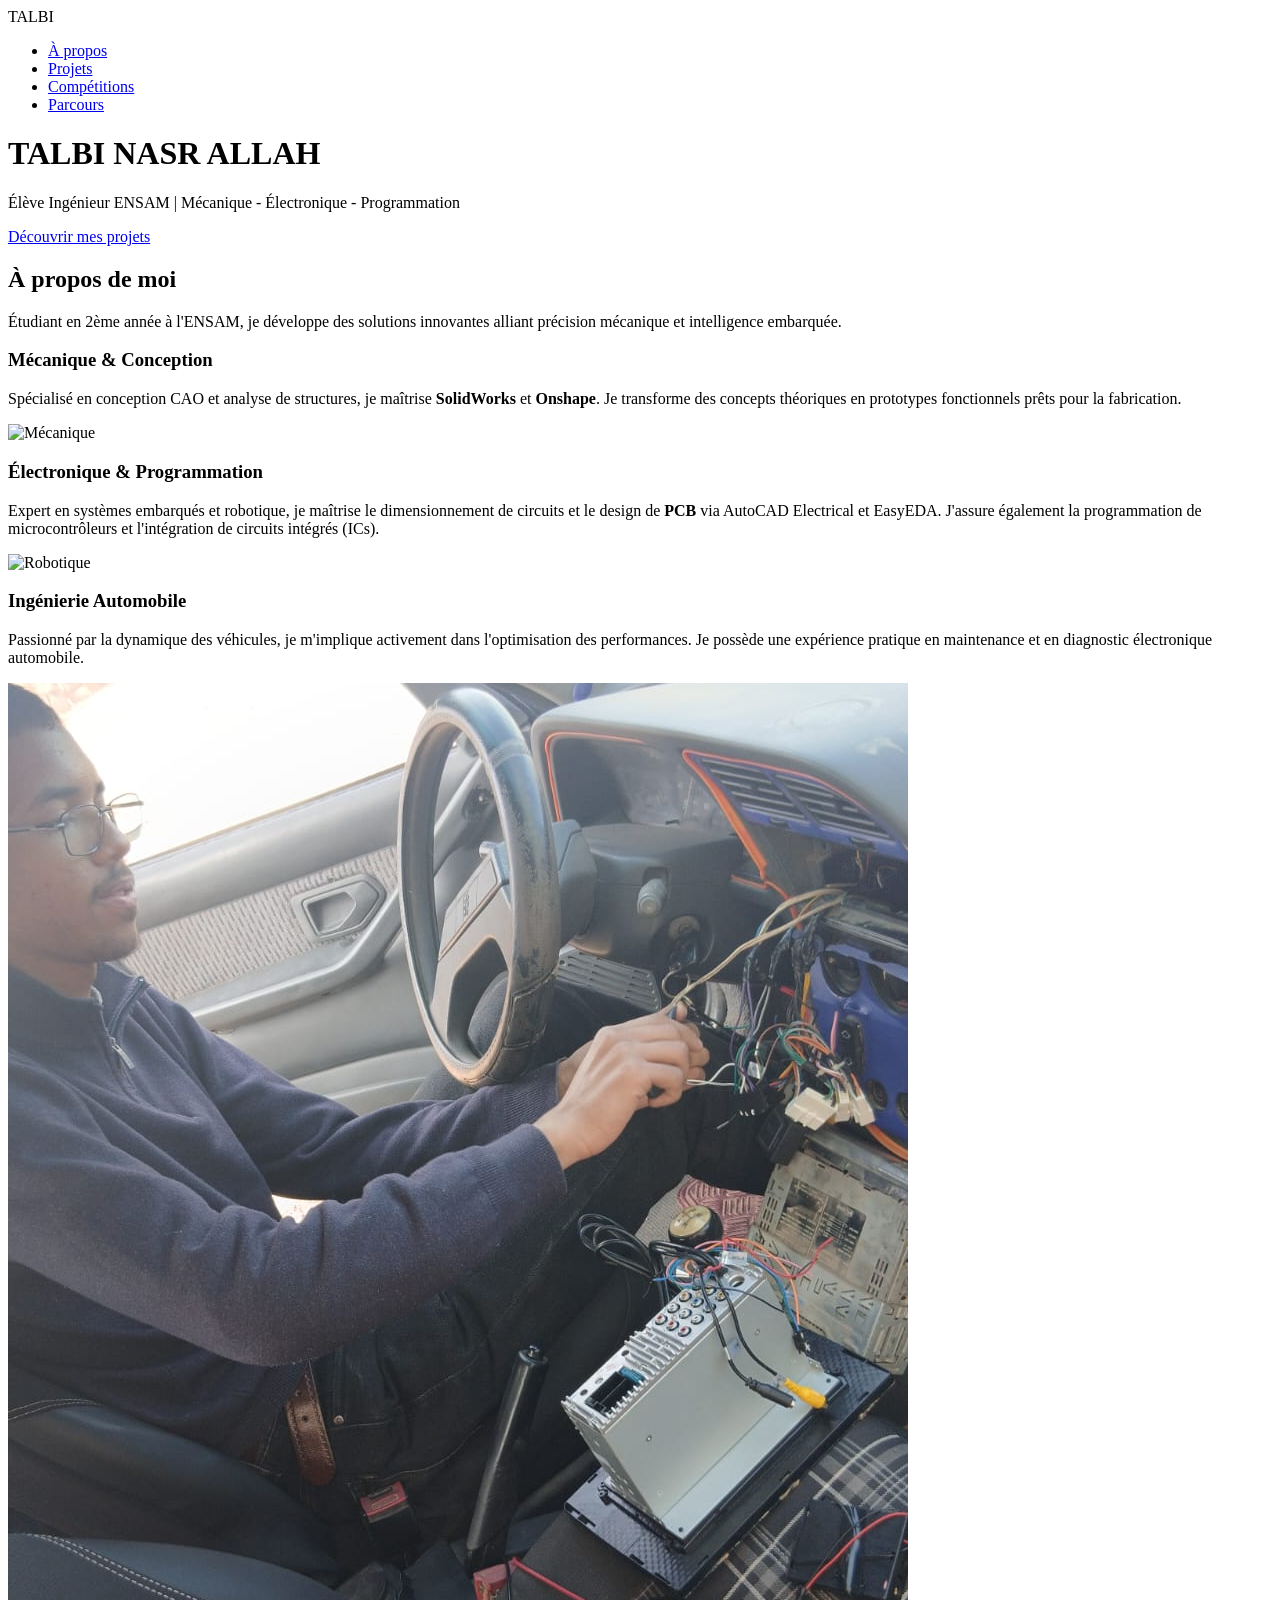
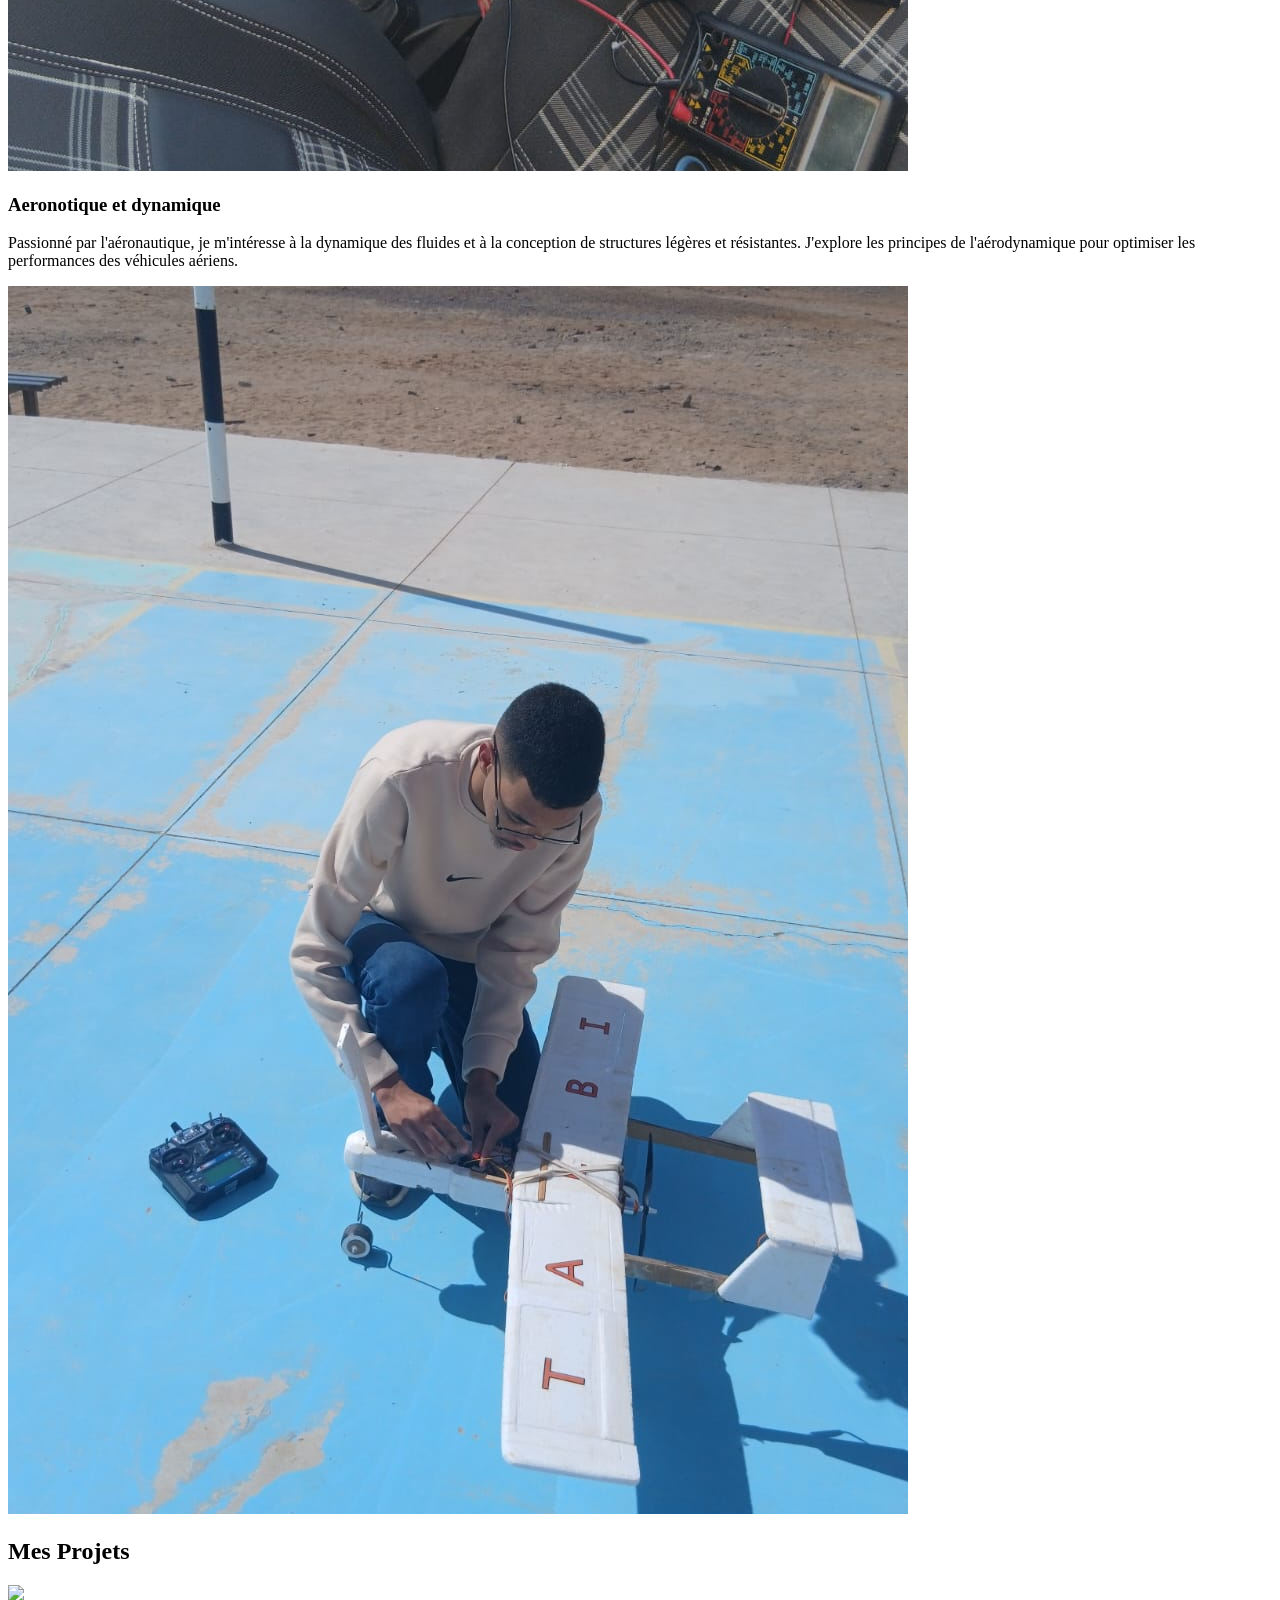
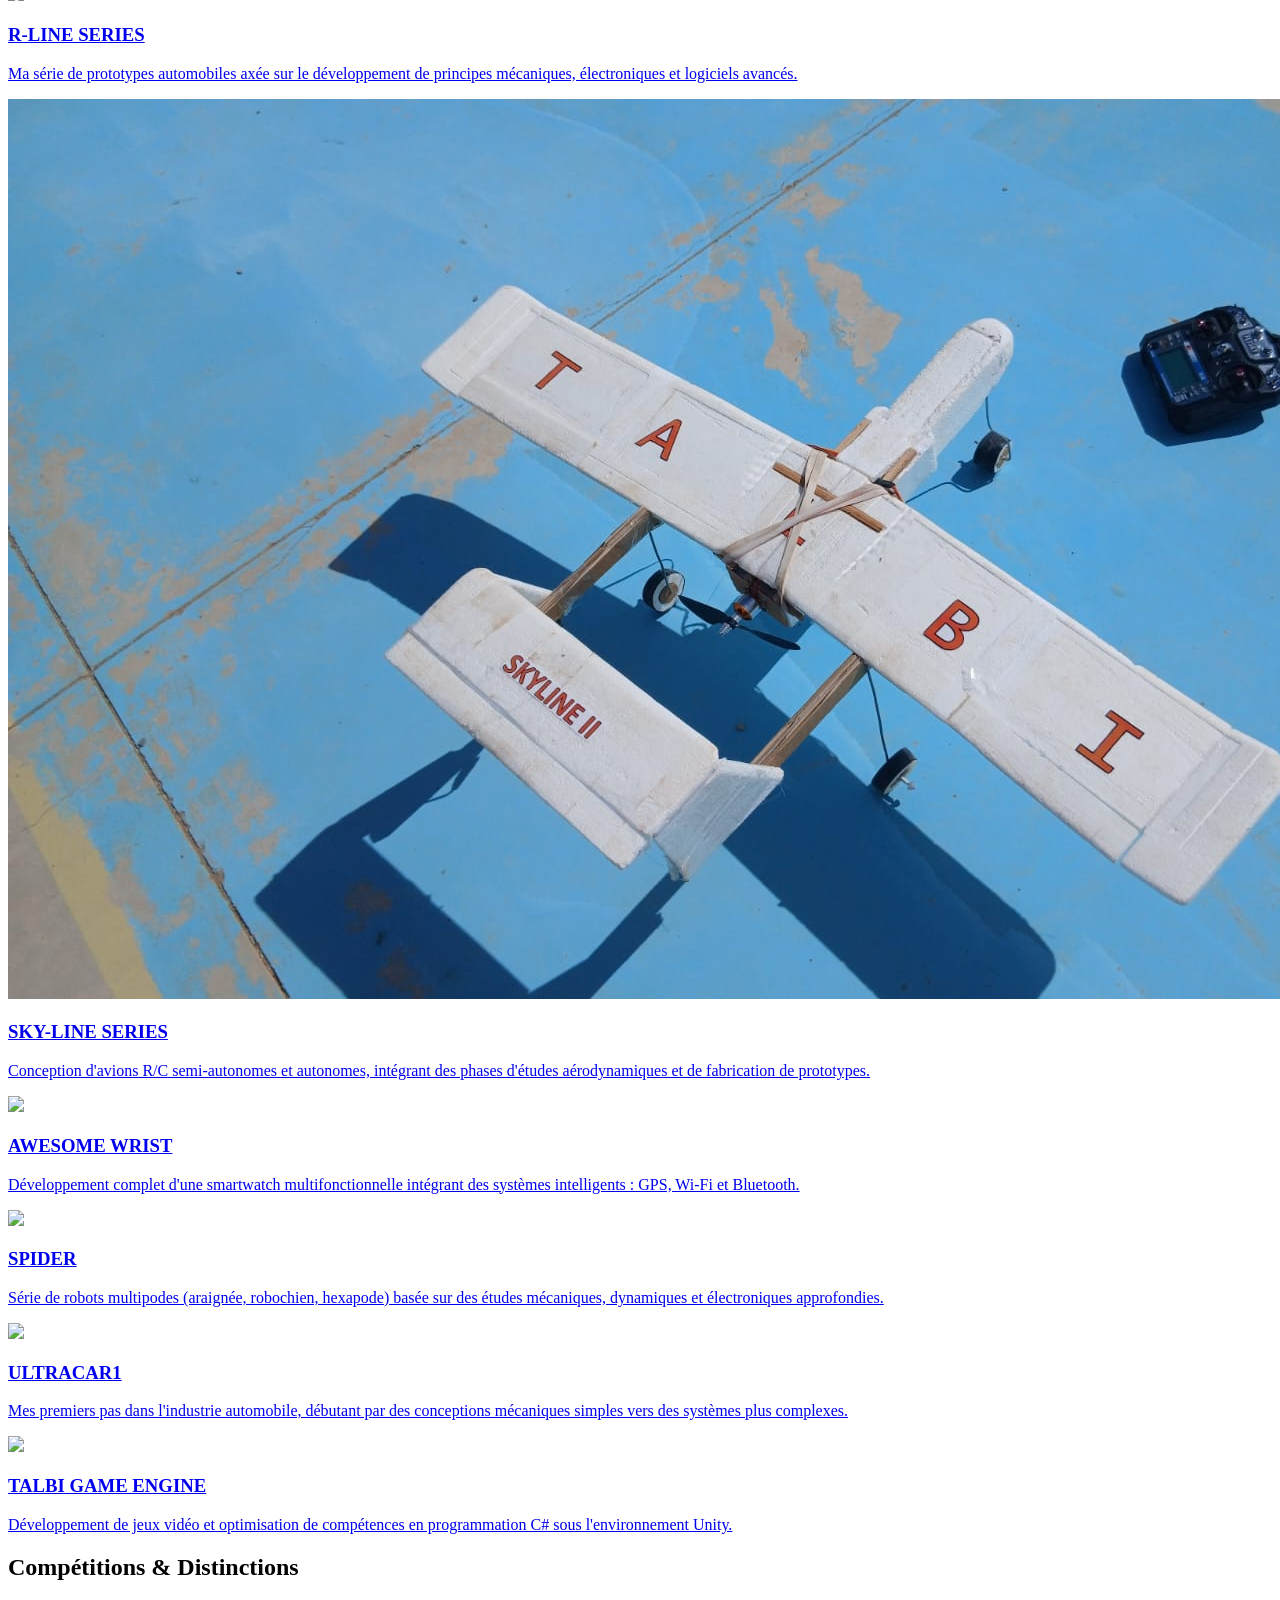
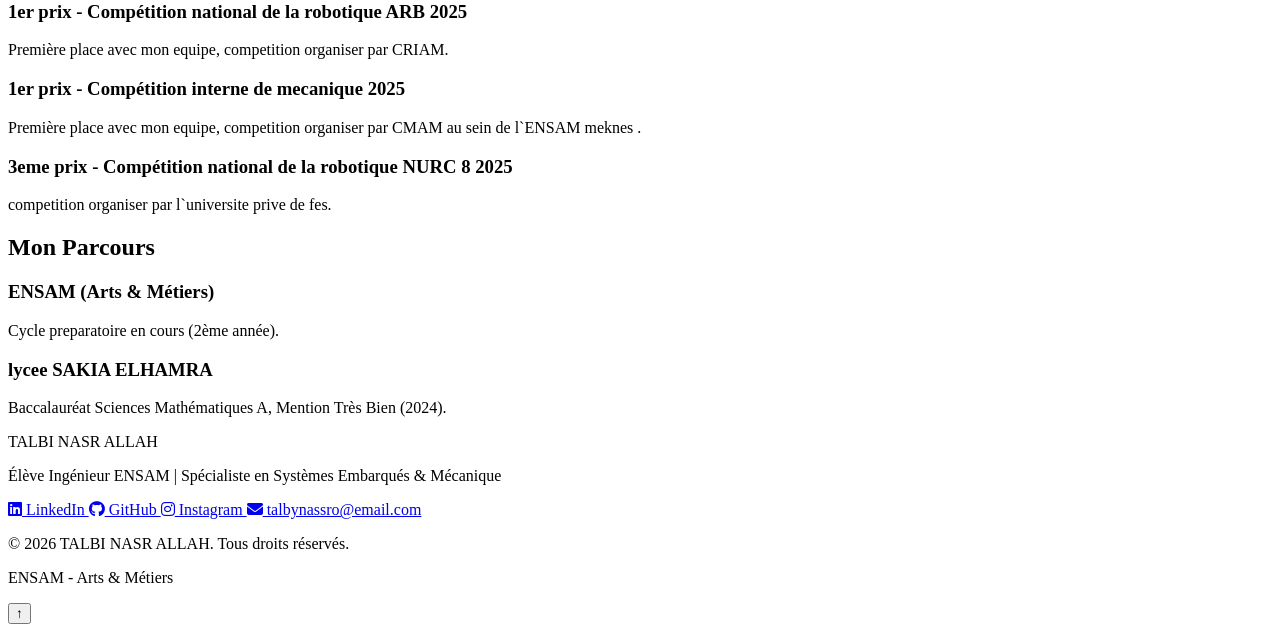
==== index.html @ c87fc437 "kkk" ====
<!DOCTYPE html>
<html lang="fr">
<head>
    <!-- Google tag (gtag.js) -->
<script async src="https://www.googletagmanager.com/gtag/js?id=G-8PH54N37D4"></script>
<script>
  window.dataLayer = window.dataLayer || [];
  function gtag(){dataLayer.push(arguments);}
  gtag('js', new Date());

  gtag('config', 'G-8PH54N37D4');
</script>
    <meta name="viewport" content="width=device-width, initial-scale=1.0">
    <meta charset="UTF-8">
    <meta name="viewport" content="width=device-width, initial-scale=1.0">
    <title>TALBI NASR ALLAH | Portfolio</title>
    <link href="https://fonts.googleapis.com/css2?family=Poppins:wght@300;400;600;700&display=swap" rel="stylesheet">
    <link rel="stylesheet" href="style.css">
    <script src="https://cdnjs.cloudflare.com/ajax/libs/animejs/3.2.1/anime.min.js"></script>
    <link rel="stylesheet" href="https://cdnjs.cloudflare.com/ajax/libs/font-awesome/6.4.2/css/all.min.css">
</head>
<body>

    <nav class="navbar">
        <div class="logo">TALBI</div>
        <ul class="nav-links" id="navLinks">
            <li><a href="#about">À propos</a></li>
            <li><a href="#projets">Projets</a></li>
            <li><a href="#competitions">Compétitions</a></li>
            <li><a href="#parcours">Parcours</a></li>
        </ul>
        <div class="burger" id="burgerMenu">
            <span></span>
            <span></span>
            <span></span>
        </div>
    </nav>

    <header class="hero">
        <h1>TALBI NASR ALLAH</h1>
        <p>Élève Ingénieur ENSAM | Mécanique - Électronique - Programmation</p>
        <a href="#projets" class="btn-main">Découvrir mes projets</a>
    </header>

    <section id="about" class="container">
        <h2 class="section-title">À propos de moi</h2>
        <p class="intro-text">Étudiant en 2ème année à l'ENSAM, je développe des solutions innovantes alliant précision mécanique et intelligence embarquée.</p>

        
            <div class="about-item">
                <div class="about-text">
                    <h3>Mécanique & Conception</h3>
                    <p>Spécialisé en conception CAO et analyse de structures, je maîtrise <strong>SolidWorks</strong> et <strong>Onshape</strong>. Je transforme des concepts théoriques en prototypes fonctionnels prêts pour la fabrication.</p>
                </div>
                <div class="about-img"><img src="T1.png" alt="Mécanique"></div>
            </div>
        
            <div class="about-item reverse">
                <div class="about-text">
                    <h3>Électronique & Programmation</h3>
                    <p>Expert en systèmes embarqués et robotique, je maîtrise le dimensionnement de circuits et le design de <strong>PCB</strong> via AutoCAD Electrical et EasyEDA. J'assure également la programmation de microcontrôleurs et l'intégration de circuits intégrés (ICs).</p>
                </div>
                <div class="about-img"><img src="T2.png" alt="Robotique"></div>
            </div>
        
            <div class="about-item">
                <div class="about-text">
                    <h3>Ingénierie Automobile</h3>
                    <p>Passionné par la dynamique des véhicules, je m'implique activement dans l'optimisation des performances. Je possède une expérience pratique en maintenance et en diagnostic électronique automobile.</p>
                </div>
                <div class="about-img"><img src="T3.png" alt="Automobile"></div>
            </div>


            <div class="about-item reverse">
                <div class="about-text">
                    <h3>Aeronotique et dynamique</h3>
                    <p>Passionné par l'aéronautique, je m'intéresse à la dynamique des fluides et à la conception de structures légères et résistantes. J'explore les principes de l'aérodynamique pour optimiser les performances des véhicules aériens.</p>
                </div>
                <div class="about-img"><img src="T4.png" alt="aeronitique"></div>
            </div>
       
    </section>

    <section id="projets" class="container2 bg-grey-dark">
        <h2 class="section-title">Mes Projets</h2>
        <div class="grid2">
            <a href="R_LINE_SERIES.html" class="card-link2">
                <div class="card2">
                    <img src="p1.png" class="project-img2">
                    <h3>R-LINE SERIES</h3>
                    <p>Ma série de prototypes automobiles axée sur le développement de principes mécaniques, électroniques et logiciels avancés.</p>
                </div>
            </a>
        
            <a href="SKYLINE_SERIES.html" class="card-link2">
                <div class="card2">
                    <img src="p2.png" class="project-img2">
                    <h3>SKY-LINE SERIES</h3>
                    <p>Conception d'avions R/C semi-autonomes et autonomes, intégrant des phases d'études aérodynamiques et de fabrication de prototypes.</p>
                </div>
            </a>
        
            <a href="projet-detail3.html" class="card-link2">
                <div class="card2">
                    <img src="p3.png" class="project-img2">
                    <h3>AWESOME WRIST</h3>
                    <p>Développement complet d'une smartwatch multifonctionnelle intégrant des systèmes intelligents : GPS, Wi-Fi et Bluetooth.</p>
                </div>
            </a>
        
            <a href="projet-detail4.html" class="card-link2">
                <div class="card2">
                    <img src="p4.png" class="project-img2">
                    <h3>SPIDER</h3>
                    <p>Série de robots multipodes (araignée, robochien, hexapode) basée sur des études mécaniques, dynamiques et électroniques approfondies.</p>
                </div>
            </a>
        
            <a href="projet-detail5.html" class="card-link2">
                <div class="card2">
                    <img src="p5.png" class="project-img2">
                    <h3>ULTRACAR1</h3>
                    <p>Mes premiers pas dans l'industrie automobile, débutant par des conceptions mécaniques simples vers des systèmes plus complexes.</p>
                </div>
            </a>
        
            <a href="projet-detail6.html" class="card-link2">
                <div class="card2">
                    <img src="p6.png" class="project-img2">
                    <h3>TALBI GAME ENGINE</h3>
                    <p>Développement de jeux vidéo et optimisation de compétences en programmation C# sous l'environnement Unity.</p>
                </div>
            </a>
        </div>
    </section>

    <section id="competitions" class="container2">
        <h2 class="section-title">Compétitions & Distinctions</h2>
        <div class="grid2">
            <div class="card2 highlight">
                <h3>1er prix - Compétition national de la robotique ARB 2025</h3>
                <p>Première place avec mon equipe, competition organiser par CRIAM.</p>
            </div>
            <div class="card2">
                <h3>1er prix - Compétition interne de mecanique 2025</h3>
                <p>Première place avec mon equipe, competition organiser par CMAM au sein de l`ENSAM meknes .</p>
            </div>
            <div class="card2">
                <h3>3eme prix - Compétition national de la robotique  NURC 8 2025</h3>
                <p>competition organiser par l`universite prive de fes.</p>
            </div>
        </div>
    </section>

    <section id="parcours" class="container2 bg-grey-dark">
        <h2 class="section-title">Mon Parcours</h2>
        <div class="card2">
            <h3>ENSAM (Arts & Métiers)</h3>
            <p>Cycle preparatoire en cours (2ème année).</p>
        </div>
        <div class="card2">
            <h3>lycee SAKIA ELHAMRA</h3>
            <p>Baccalauréat Sciences Mathématiques A, Mention Très Bien (2024).</p>
        </div>


    </section>

    <footer class="main-footer">
        <div class="footer-container">
            <div class="footer-logo">
                TALBI <span>NASR ALLAH</span>
            </div>
            <p class="footer-tagline">Élève Ingénieur ENSAM | Spécialiste en Systèmes Embarqués & Mécanique</p>
            
            <div class="footer-socials">
                <a href="https://www.linkedin.com/in/nasr-allah-talbi-77899232b?utm_source=share&utm_campaign=share_via&utm_content=profile&utm_medium=android_app" target="_blank" title="LinkedIn">
                    <i class="fab fa-linkedin"></i> LinkedIn
                </a>
                <a href="https://github.com/TALBINASR" target="_blank" title="GitHub">
                    <i class="fab fa-github"></i> GitHub
                </a>
                <a href="https://www.instagram.com/talbinassr?igsh=MWhtdDB4emsya2Mxdg==" target="_blank" title="Instagram">
                    <i class="fab fa-instagram"></i> Instagram
                </a>
                <a href="talbynassro@email.com" title="Email">
                    <i class="fas fa-envelope"></i> talbynassro@email.com
                </a>
            </div>
    
            <div class="footer-bottom">
                <p>&copy; 2026 TALBI NASR ALLAH. Tous droits réservés.</p>
                <p>ENSAM - Arts & Métiers</p>
            </div>
        </div>
    </footer>

    <script>
        // Animation Logo
        const logo = document.querySelector('.logo');
        const letters = logo.textContent.split("");
        logo.innerHTML = letters.map(char => `<span>${char === " " ? "&nbsp;" : char}</span>`).join("");
        anime({
            targets: '.logo span',
            translateY: [{ value: '-1.7rem', easing: 'easeOutExpo', duration: 600 }, { value: 0, easing: 'easeOutBounce', duration: 800, delay: 100 }],
            rotate: { value: '-1turn', delay: 0 },
            delay: anime.stagger(50), 
            easing: 'easeInOutCirc',
            loop: true
        });
    </script>

<script>
    const burger = document.getElementById('burgerMenu');
    const nav = document.getElementById('navLinks');
    
    burger.addEventListener('click', () => {
        nav.classList.toggle('active'); // Ouvre/Ferme le menu
        
        // Animation optionnelle du burger (les barres se croisent)
        burger.classList.toggle('toggle');
    });
    
    // Fermer le menu automatiquement quand on clique sur un lien
    document.querySelectorAll('.nav-links a').forEach(link => {
        link.addEventListener('click', () => {
            nav.classList.remove('active');
        });
    });
      // Fermer le menu en cliquant sur l'arrière-plan (n'importe où sauf le menu et le burger)
document.addEventListener('click', (event) => {
    const isClickInsideMenu = nav.contains(event.target);
    const isClickOnBurger = burger.contains(event.target);

    // Si le menu est ouvert ET que le clic n'est ni sur le menu ni sur le burger
    if (nav.classList.contains('active') && !isClickInsideMenu && !isClickOnBurger) {
        nav.classList.remove('active');
        burger.classList.remove('toggle');
    }
});
</script>

<script>
    const backToTopButton = document.getElementById("backToTop");

window.onscroll = function() {
    if (document.body.scrollTop > 300 || document.documentElement.scrollTop > 300) {
        backToTopButton.style.display = "block";
    } else {
        backToTopButton.style.display = "none";
    }
};

backToTopButton.addEventListener("click", function() {
    window.scrollTo({
        top: 0,
        behavior: "smooth" // Remonte doucement
    });
});
</script>
<button id="backToTop" class="back-to-top" title="Retour en haut">
    ↑
</button>
</body>
</html>
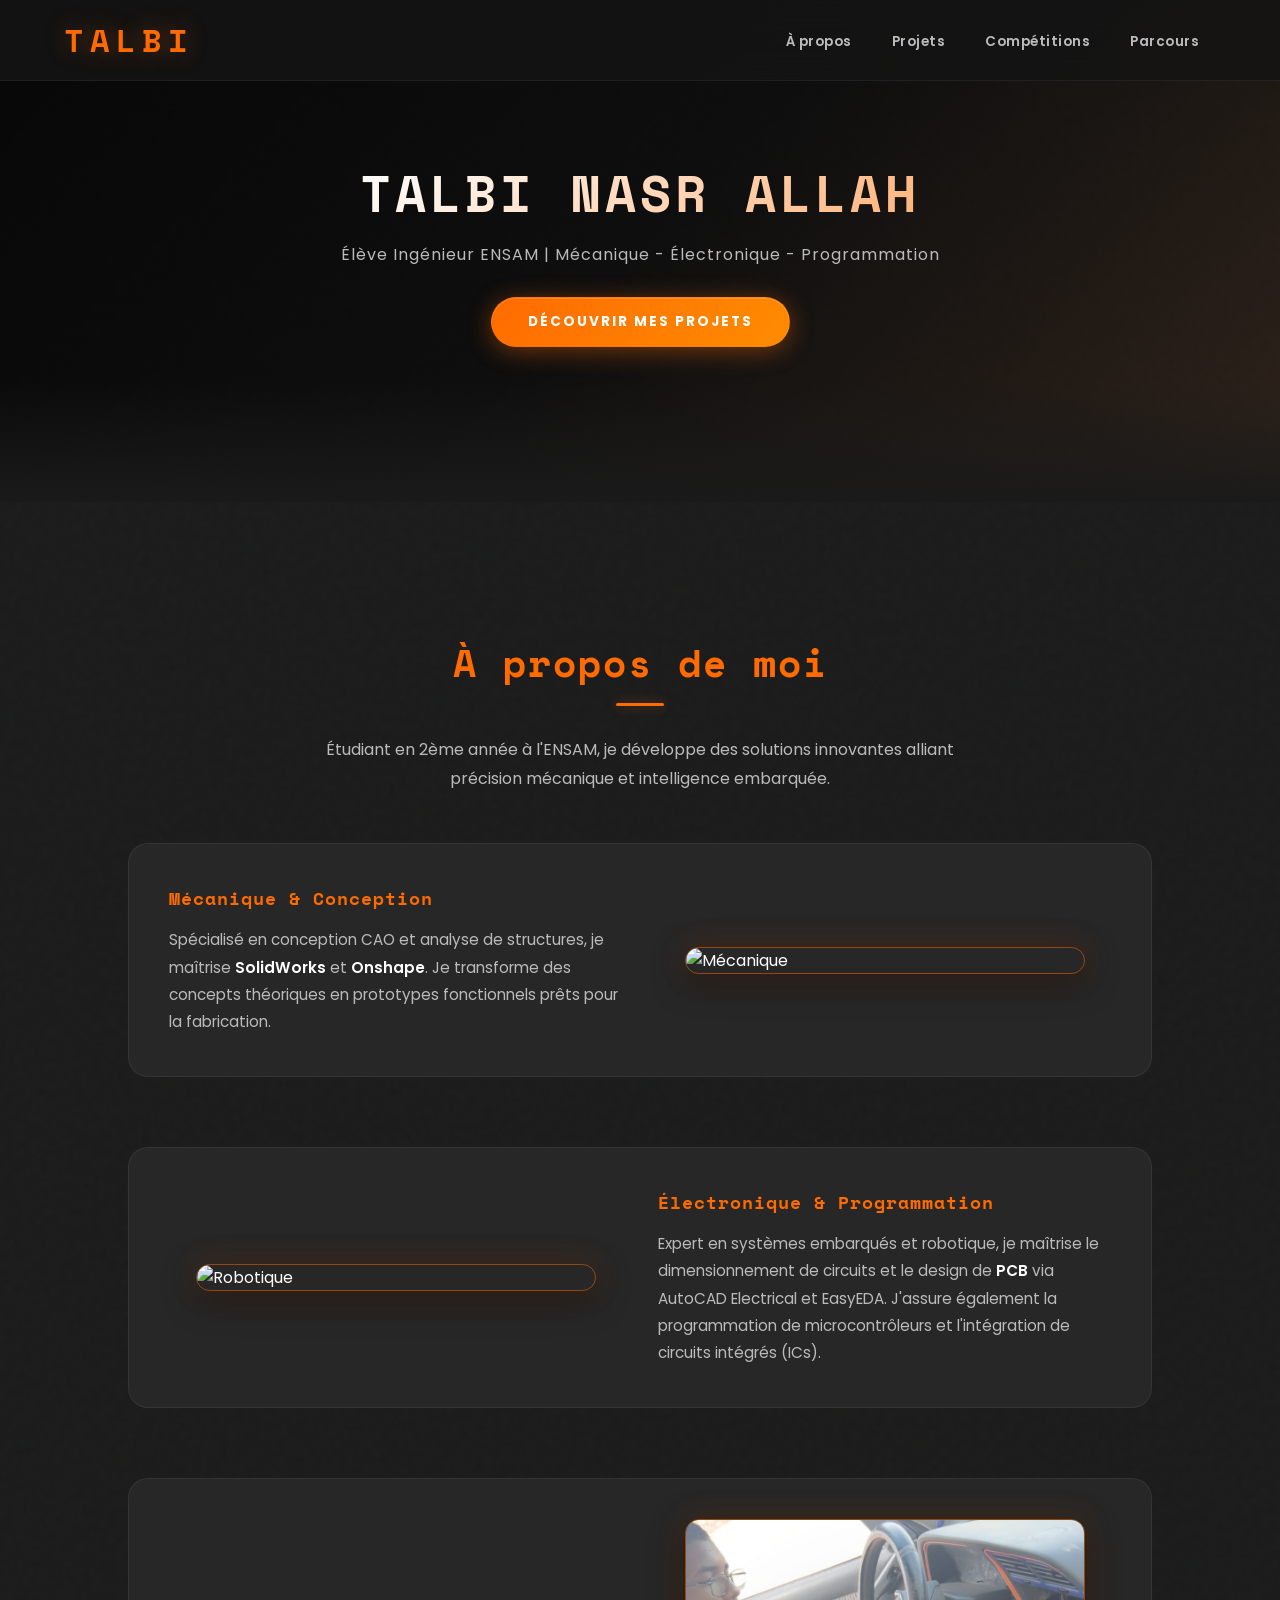
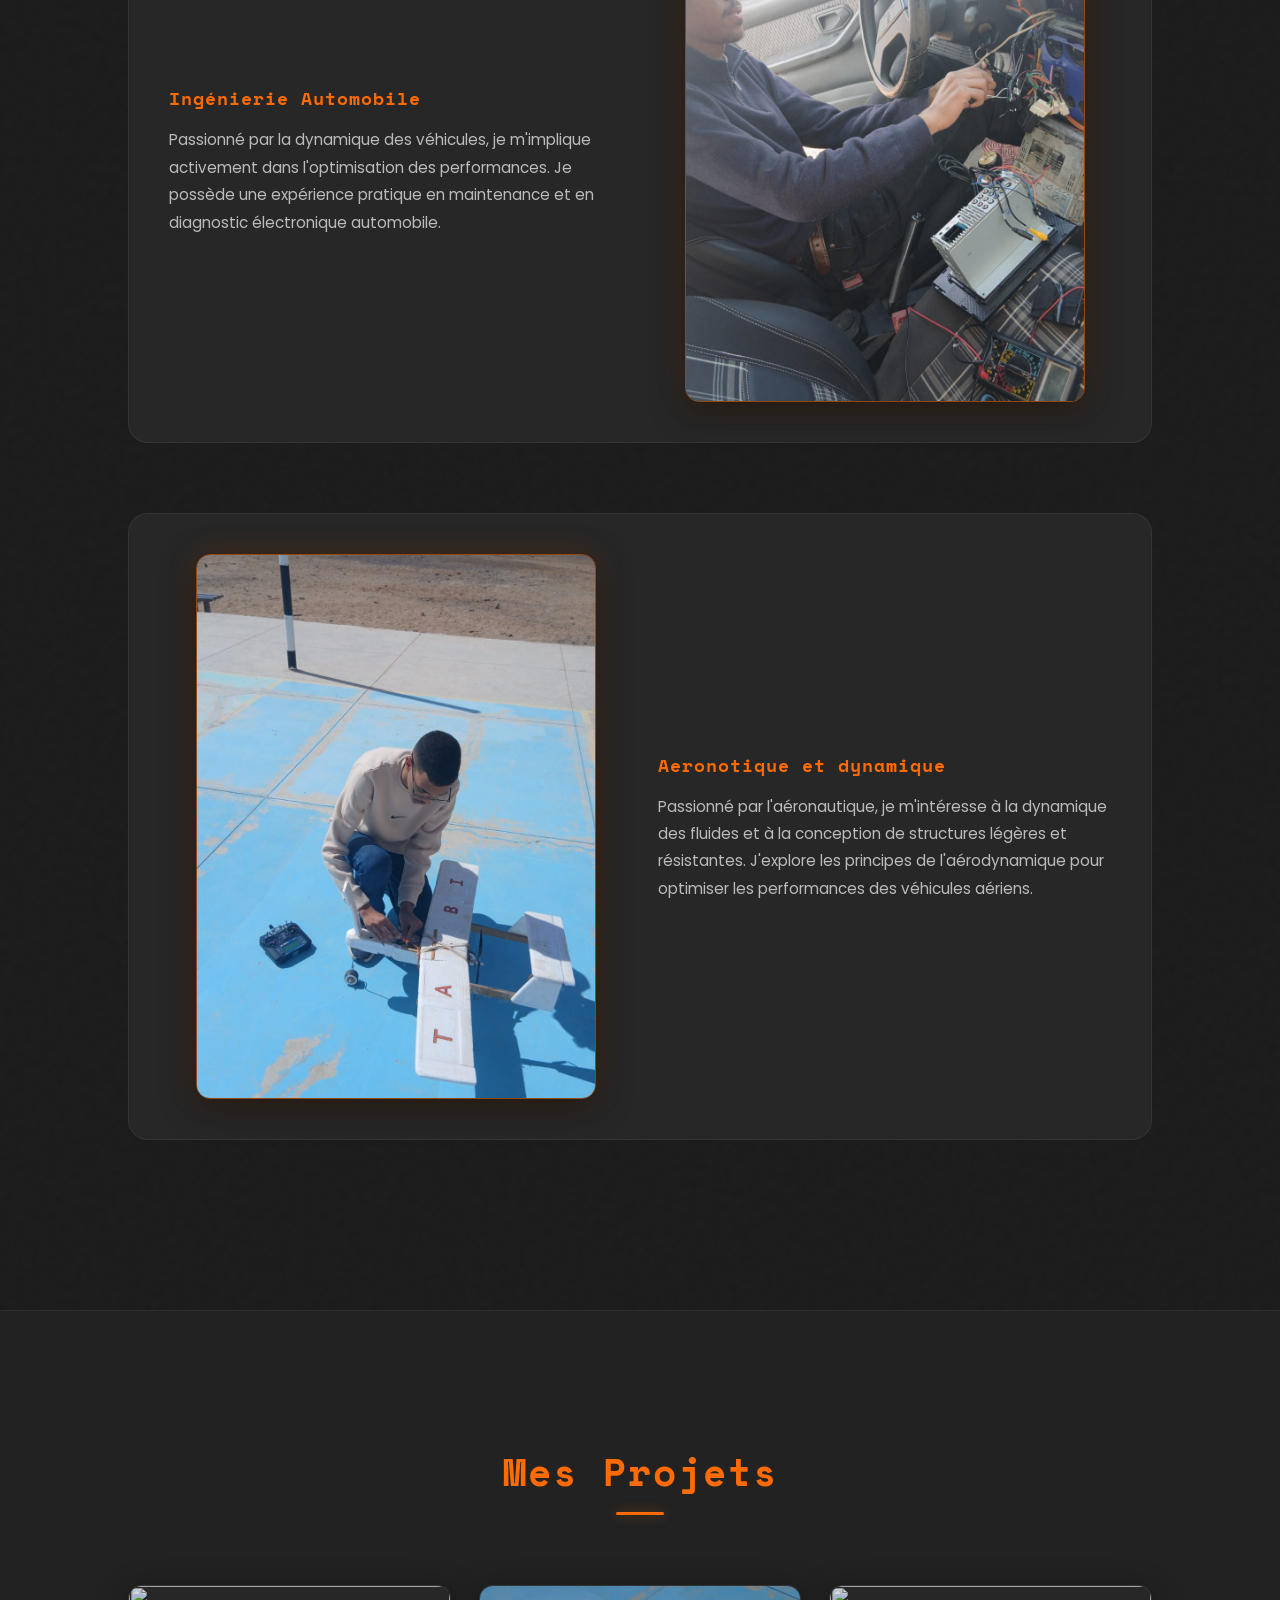
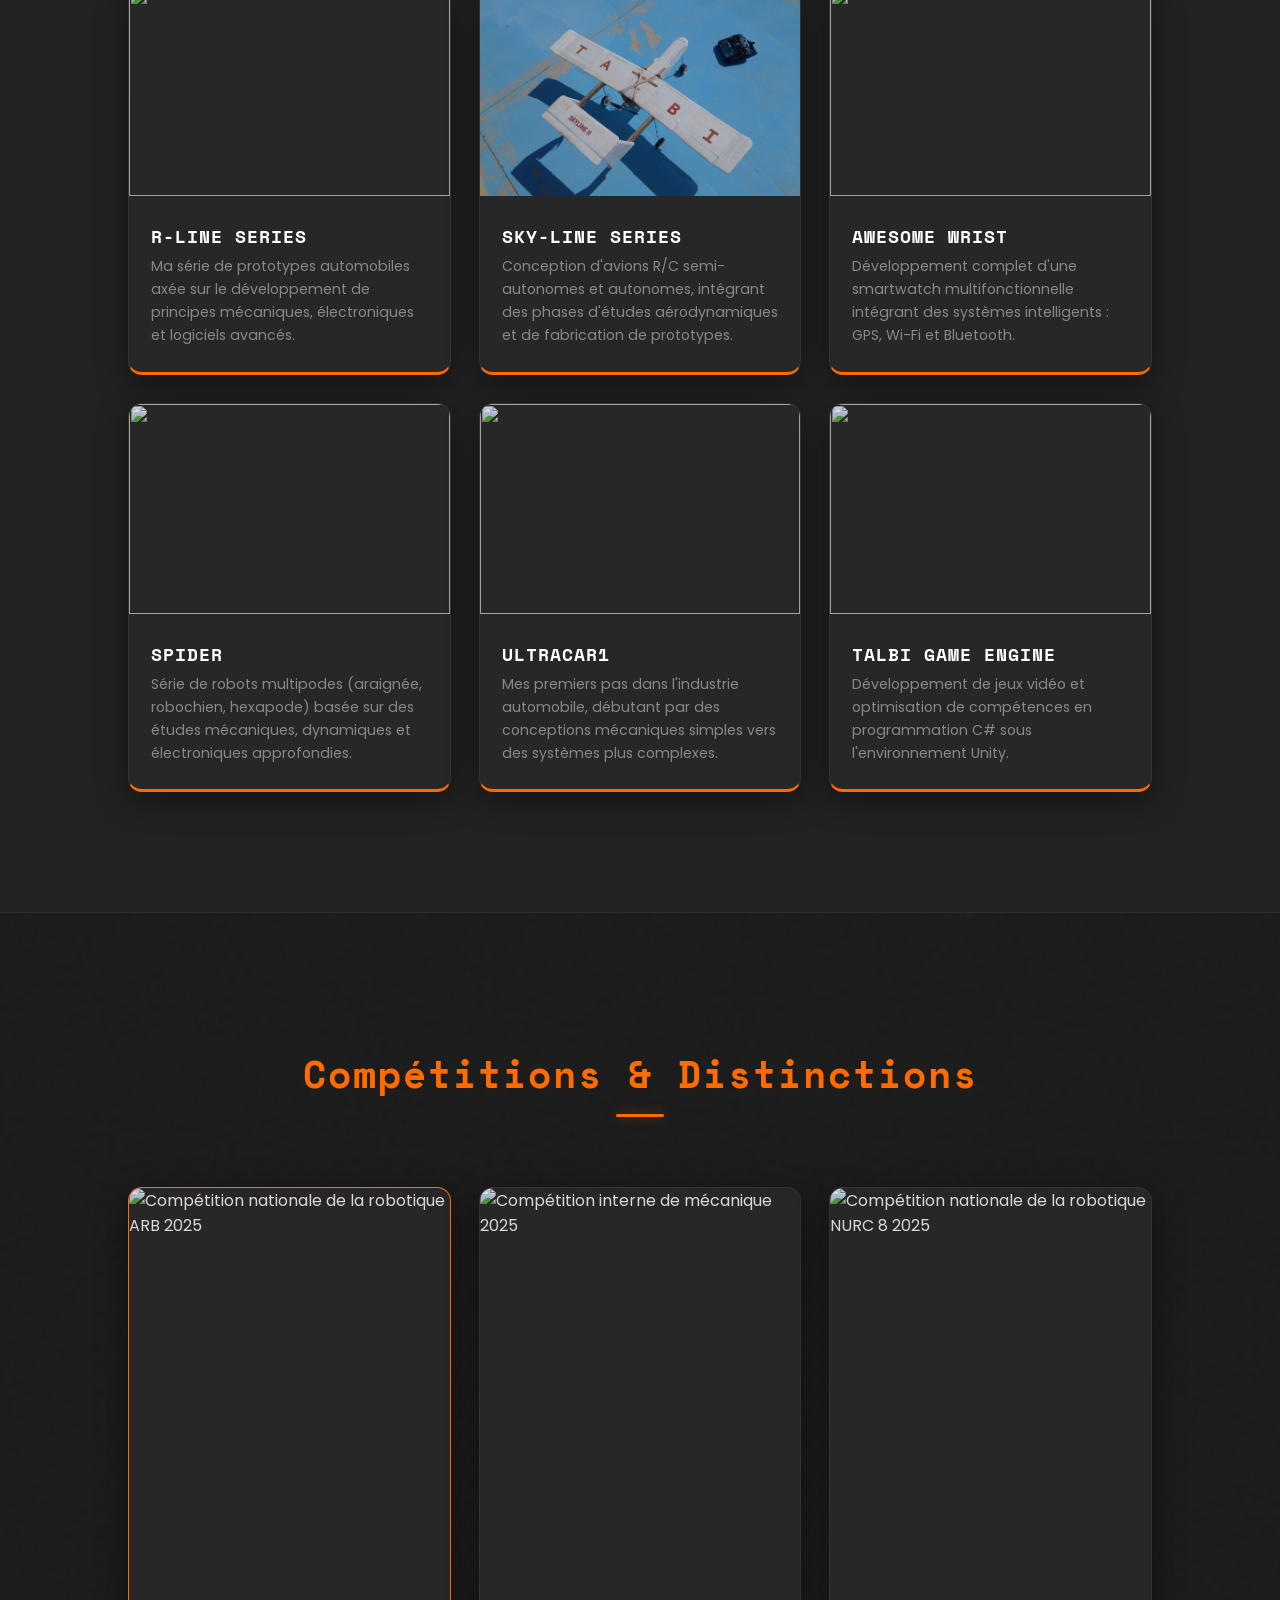
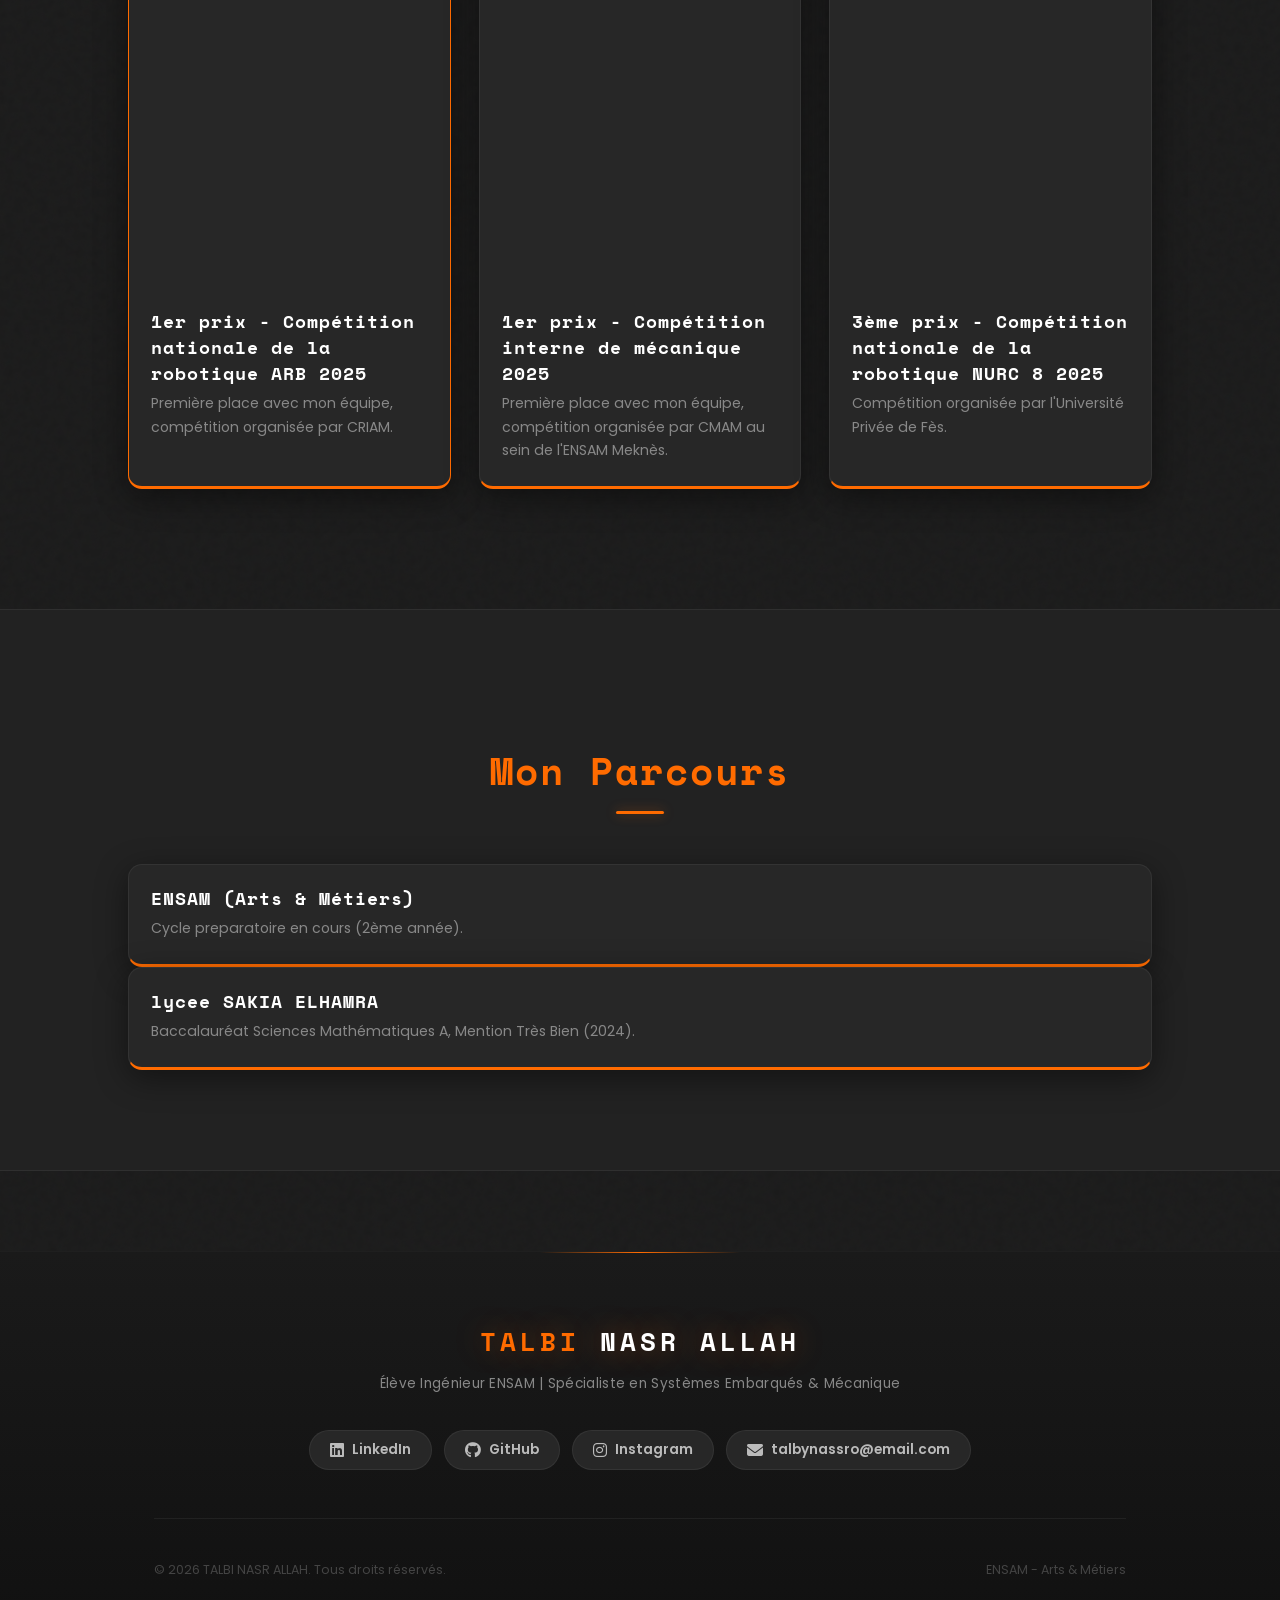
==== commit 5108cc02: "dad" ====
--- a/index.html
+++ b/index.html
@@ -139,16 +139,19 @@
         <h2 class="section-title">Compétitions & Distinctions</h2>
         <div class="grid2">
             <div class="card2 highlight">
-                <h3>1er prix - Compétition national de la robotique ARB 2025</h3>
-                <p>Première place avec mon equipe, competition organiser par CRIAM.</p>
+                <img src="competition1.png" alt="Compétition nationale de la robotique ARB 2025">
+                <h3>1er prix - Compétition nationale de la robotique ARB 2025</h3>
+                <p>Première place avec mon équipe, compétition organisée par CRIAM.</p>
             </div>
             <div class="card2">
-                <h3>1er prix - Compétition interne de mecanique 2025</h3>
-                <p>Première place avec mon equipe, competition organiser par CMAM au sein de l`ENSAM meknes .</p>
+                <img src="competition2.png" alt="Compétition interne de mécanique 2025">
+                <h3>1er prix - Compétition interne de mécanique 2025</h3>
+                <p>Première place avec mon équipe, compétition organisée par CMAM au sein de l'ENSAM Meknès.</p>
             </div>
             <div class="card2">
-                <h3>3eme prix - Compétition national de la robotique  NURC 8 2025</h3>
-                <p>competition organiser par l`universite prive de fes.</p>
+                <img src="competition3.png" alt="Compétition nationale de la robotique NURC 8 2025">
+                <h3>3ème prix - Compétition nationale de la robotique NURC 8 2025</h3>
+                <p>Compétition organisée par l'Université Privée de Fès.</p>
             </div>
         </div>
     </section>
@@ -181,7 +184,7 @@
                 <a href="https://github.com/TALBINASR" target="_blank" title="GitHub">
                     <i class="fab fa-github"></i> GitHub
                 </a>
-                <a href="https://www.instagram.com/talbinassr?igsh=MWhtdDB4emsya2Mxdg==" target="_blank" title="Instagram">
+                <a href="https://www.instagram.com/ssc_talbi?igsh=MWhtdDB4emsya2Mxdg==" target="_blank" title="Instagram">
                     <i class="fab fa-instagram"></i> Instagram
                 </a>
                 <a href="talbynassro@email.com" title="Email">
--- a/style.css
+++ b/style.css
@@ -0,0 +1,1036 @@
+/* ============================================================
+   TALBI NASR ALLAH — PORTFOLIO CSS (MODERNIZED)
+   Same structure, upgraded aesthetics
+   ============================================================ */
+
+/* --- IMPORTS --- */
+@import url('https://fonts.googleapis.com/css2?family=Poppins:wght@300;400;600;700;900&family=Space+Mono:wght@400;700&display=swap');
+
+/* --- VARIABLES ET RESET --- */
+:root {
+    --primary-orange: #FF6B00;
+    --primary-orange-dim: rgba(255, 107, 0, 0.15);
+    --primary-orange-glow: rgba(255, 107, 0, 0.4);
+    --bg-dark: #1a1a1a;
+    --bg-mid: #222222;
+    --bg-card: #272727;
+    --bg-card-hover: #2f2f2f;
+    --border-subtle: rgba(255, 255, 255, 0.06);
+    --border-orange: rgba(255, 107, 0, 0.5);
+    --white: #ffffff;
+    --text-muted: #888;
+    --text-secondary: #bbb;
+    --radius-sm: 8px;
+    --radius-md: 14px;
+    --radius-lg: 20px;
+    --shadow-card: 0 8px 32px rgba(0, 0, 0, 0.45);
+    --shadow-orange: 0 0 30px rgba(255, 107, 0, 0.2);
+    --transition: 0.3s cubic-bezier(0.4, 0, 0.2, 1);
+}
+
+html {
+    scroll-behavior: smooth;
+}
+
+*, *::before, *::after {
+    box-sizing: border-box;
+}
+
+body {
+    font-family: 'Poppins', sans-serif;
+    background-color: var(--bg-dark);
+    color: var(--white);
+    margin: 0;
+    overflow-x: hidden;
+    /* Subtle noise grain texture */
+    background-image: url("data:image/svg+xml,%3Csvg viewBox='0 0 200 200' xmlns='http://www.w3.org/2000/svg'%3E%3Cfilter id='n'%3E%3CfeTurbulence type='fractalNoise' baseFrequency='0.75' numOctaves='4' stitchTiles='stitch'/%3E%3C/filter%3E%3Crect width='100%25' height='100%25' filter='url(%23n)' opacity='0.025'/%3E%3C/svg%3E");
+}
+
+/* Hide burger on desktop */
+.burger {
+    display: none;
+}
+
+/* --- SCROLLBAR --- */
+::-webkit-scrollbar { width: 6px; }
+::-webkit-scrollbar-track { background: var(--bg-dark); }
+::-webkit-scrollbar-thumb { background: #333; border-radius: 3px; }
+::-webkit-scrollbar-thumb:hover { background: var(--primary-orange); }
+
+/* ============================================================
+   NAVBAR
+   ============================================================ */
+.navbar {
+    display: flex;
+    justify-content: space-between;
+    align-items: center;
+    background: rgba(20, 20, 20, 0.85);
+    backdrop-filter: blur(20px) saturate(180%);
+    -webkit-backdrop-filter: blur(20px) saturate(180%);
+    padding: 1rem 5%;
+    position: fixed;
+    width: 100%;
+    top: 0;
+    z-index: 1000;
+    box-sizing: border-box;
+    border-bottom: 1px solid var(--border-subtle);
+    transition: background var(--transition);
+}
+
+.logo {
+    font-family: "Space Mono", "Lucida Console", Courier, monospace;
+    font-size: 2rem;
+    font-weight: 700;
+    letter-spacing: 6px;
+    color: var(--primary-orange);
+    text-shadow: 0 0 25px var(--primary-orange-glow);
+    text-transform: uppercase;
+}
+
+.logo span { display: inline-block; }
+
+.nav-links {
+    display: flex;
+    list-style: none;
+    margin: 0;
+    padding: 0;
+    gap: 6px;
+}
+
+.nav-links li { margin-left: 0; }
+
+.nav-links a {
+    text-decoration: none;
+    color: var(--text-secondary);
+    font-weight: 600;
+    font-size: 0.85rem;
+    letter-spacing: 0.5px;
+    padding: 7px 16px;
+    border-radius: 50px;
+    border: 1px solid transparent;
+    transition: var(--transition);
+}
+
+.nav-links a:hover {
+    color: var(--white);
+    background: var(--primary-orange-dim);
+    border-color: var(--border-orange);
+}
+
+/* ============================================================
+   HERO
+   ============================================================ */
+.hero {
+    display: flex;
+    flex-direction: column;
+    justify-content: center;
+    align-items: center;
+    text-align: center;
+    background: linear-gradient(
+        135deg,
+        rgba(0, 0, 0, 0.75) 0%,
+        rgba(0, 0, 0, 0.5) 50%,
+        rgba(255, 107, 0, 0.08) 100%
+    ), url('TALBI.png');
+    background-position: center;
+    background-repeat: no-repeat;
+    background-size: 100% 100%;
+    width: 100%;
+    height: auto;
+    min-height: 10px;
+    aspect-ratio: 1632 / 640;
+    padding: 60px 20px;
+    box-sizing: border-box;
+    position: relative;
+}
+
+.hero::after {
+    content: '';
+    position: absolute;
+    bottom: 0;
+    left: 0;
+    right: 0;
+    height: 120px;
+    background: linear-gradient(to bottom, transparent, var(--bg-dark));
+    pointer-events: none;
+}
+
+.hero h1 {
+    font-family: "Space Mono", monospace;
+    font-size: clamp(1.8rem, 4vw, 3.5rem);
+    font-weight: 700;
+    letter-spacing: 4px;
+    text-transform: uppercase;
+    margin: 0 0 12px 0;
+    background: linear-gradient(135deg, #fff 0%, #ffb37a 100%);
+    -webkit-background-clip: text;
+    -webkit-text-fill-color: transparent;
+    background-clip: text;
+    text-shadow: none;
+}
+
+.hero p {
+    color: var(--text-secondary);
+    font-size: clamp(0.85rem, 1.8vw, 1rem);
+    letter-spacing: 1px;
+    margin: 0;
+}
+
+/* CTA Button */
+.btn-main {
+    display: inline-block;
+    margin-top: 30px;
+    padding: 14px 36px;
+    background: linear-gradient(135deg, var(--primary-orange), #ff8c00);
+    color: white;
+    text-decoration: none;
+    font-weight: 700;
+    font-size: 0.85rem;
+    text-transform: uppercase;
+    letter-spacing: 2px;
+    border-radius: 50px;
+    border: 1px solid transparent;
+    transition: var(--transition);
+    box-shadow: 0 4px 24px rgba(255, 107, 0, 0.4), inset 0 1px 0 rgba(255, 255, 255, 0.15);
+    position: relative;
+    overflow: hidden;
+    cursor: pointer;
+}
+
+.btn-main::before {
+    content: '';
+    position: absolute;
+    inset: 0;
+    background: linear-gradient(135deg, transparent 0%, rgba(255,255,255,0.1) 50%, transparent 100%);
+    transform: translateX(-100%);
+    transition: transform 0.5s ease;
+}
+
+.btn-main:hover::before {
+    transform: translateX(100%);
+}
+
+.btn-main:hover {
+    background: transparent;
+    color: var(--primary-orange);
+    border-color: var(--primary-orange);
+    transform: translateY(-3px);
+    box-shadow: 0 12px 36px rgba(255, 107, 0, 0.5), 0 0 0 1px var(--primary-orange);
+}
+
+.btn-main:active {
+    transform: translateY(-1px);
+}
+
+@media (max-width: 600px) {
+    .hero {
+        aspect-ratio: auto;
+        height: auto;
+        background-size: cover;
+    }
+}
+
+/* ============================================================
+   SECTIONS GÉNÉRALES
+   ============================================================ */
+.container { padding: 100px 10%; }
+.container2 { padding: 100px 10%; }
+
+.section-title {
+    font-size: clamp(1.6rem, 3vw, 2.4rem);
+    font-family: "Space Mono", monospace;
+    color: var(--primary-orange);
+    margin-bottom: 50px;
+    text-align: center;
+    letter-spacing: 2px;
+    position: relative;
+}
+
+.section-title::after {
+    content: '';
+    display: block;
+    width: 48px;
+    height: 3px;
+    background: var(--primary-orange);
+    border-radius: 2px;
+    margin: 12px auto 0;
+    box-shadow: 0 0 12px var(--primary-orange-glow);
+}
+
+/* ============================================================
+   ABOUT / À PROPOS
+   ============================================================ */
+.about-item {
+    display: flex;
+    flex-direction: column;
+    align-items: center;
+    gap: 36px;
+    margin-bottom: 70px;
+    padding: 40px;
+    background: var(--bg-card);
+    border: 1px solid var(--border-subtle);
+    border-radius: var(--radius-lg);
+    transition: var(--transition);
+}
+
+.about-item:hover {
+    border-color: var(--border-orange);
+    box-shadow: var(--shadow-orange), var(--shadow-card);
+}
+
+.about-text {
+    width: 100%;
+}
+
+.about-text h3 {
+    font-family: "Space Mono", monospace;
+    font-size: 1.15rem;
+    letter-spacing: 1px;
+    color: var(--primary-orange);
+    margin: 0 0 14px 0;
+}
+
+.about-text p {
+    color: var(--text-secondary);
+    line-height: 1.8;
+    margin: 0;
+    font-size: 0.95rem;
+}
+
+.about-text strong {
+    color: var(--white);
+    font-weight: 600;
+}
+
+.about-img {
+    width: 100%;
+    display: flex;
+    justify-content: center;
+}
+
+.about-img img {
+    width: 100%;
+    max-width: 400px;
+    height: auto;
+    border-radius: var(--radius-md);
+    border: 1px solid var(--border-orange);
+    box-shadow: 0 8px 32px rgba(0,0,0,0.5), var(--shadow-orange);
+    transition: var(--transition);
+}
+
+.about-img img:hover {
+    transform: scale(1.02);
+    box-shadow: 0 16px 48px rgba(0,0,0,0.6), 0 0 40px rgba(255,107,0,0.3);
+}
+
+@media (min-width: 800px) {
+    .about-item {
+        flex-direction: row;
+    }
+    .about-item.reverse {
+        flex-direction: row-reverse;
+    }
+    .about-text { width: 50%; }
+    .about-img { width: 50%; }
+}
+
+/* ============================================================
+   GRILLE PROJETS
+   ============================================================ */
+.grid2 {
+    display: grid;
+    grid-template-columns: 1fr;
+    gap: 28px;
+    padding: 20px 0;
+}
+
+@media (min-width: 800px) {
+    .grid2 {
+        grid-template-columns: repeat(auto-fit, minmax(300px, 1fr));
+    }
+}
+
+/* --- CARTE PROJET --- */
+.card-link2 {
+    text-decoration: none;
+    color: inherit;
+    display: block;
+}
+
+.card2 {
+    background: var(--bg-card);
+    border-radius: var(--radius-md);
+    overflow: hidden;
+    transition: all 0.4s cubic-bezier(0.175, 0.885, 0.32, 1.275);
+    border: 1px solid var(--border-subtle);
+    border-bottom: 3px solid var(--primary-orange);
+    width: 100%;
+    box-sizing: border-box;
+    cursor: pointer;
+    position: relative;
+    box-shadow: var(--shadow-card);
+}
+
+.card2::before {
+    content: '';
+    position: absolute;
+    inset: 0;
+    background: linear-gradient(135deg, transparent 60%, rgba(255,107,0,0.05) 100%);
+    opacity: 0;
+    transition: opacity var(--transition);
+    z-index: 1;
+    pointer-events: none;
+}
+
+.card2:hover::before { opacity: 1; }
+
+.card2:hover {
+    transform: translateY(-10px) scale(1.01);
+    background: var(--bg-card-hover);
+    box-shadow: 0 24px 48px rgba(0,0,0,0.5), var(--shadow-orange);
+    border-color: var(--border-orange);
+    border-bottom-color: var(--primary-orange);
+    border-bottom-width: 4px;
+}
+
+.card2:active {
+    transform: translateY(-4px) scale(0.99);
+    transition: 0.1s;
+}
+
+.project-img2 {
+    width: 100%;
+    height: 210px;
+    object-fit: cover;
+    transition: 0.5s ease;
+    filter: brightness(0.85);
+}
+
+/* Competition card images - landscape photos */
+#competitions .card2 img {
+    width: 100%;
+    height: 700px;
+    object-fit: cover;
+    object-position: center;
+    display: block;
+    transition: 0.5s ease;
+    filter: brightness(0.85);
+}
+
+#competitions .card2:hover img {
+    transform: scale(1.06);
+    filter: brightness(1);
+}
+
+.card2:hover .project-img2 {
+    transform: scale(1.06);
+    filter: brightness(1);
+}
+
+.card2 h3 {
+    padding: 20px 22px 6px 22px;
+    margin: 0;
+    color: var(--white);
+    font-size: 1.1rem;
+    font-family: "Space Mono", monospace;
+    letter-spacing: 1px;
+    position: relative;
+    z-index: 2;
+}
+
+.card2 p {
+    padding: 0 22px 24px 22px;
+    margin: 0;
+    color: var(--text-muted);
+    font-size: 0.88rem;
+    line-height: 1.65;
+    position: relative;
+    z-index: 2;
+}
+
+/* Competition cards (no image) */
+.card2.highlight {
+    border-color: var(--primary-orange);
+}
+
+/* ============================================================
+   DOCUMENTATION LAYOUT
+   ============================================================ */
+.doc-layout {
+    display: flex;
+    gap: 48px;
+    position: relative;
+    align-items: flex-start;
+}
+
+.doc-content {
+    flex: 1;
+    min-width: 0;
+    width: 100%;
+}
+
+.doc-content h4 {
+    color: var(--white);
+    font-size: 1rem;
+    margin: 28px 0 12px;
+    padding-left: 14px;
+    border-left: 3px solid var(--primary-orange);
+    font-weight: 600;
+}
+
+.doc-content ul, .doc-content ol {
+    color: var(--text-secondary);
+    line-height: 1.85;
+    padding-left: 22px;
+}
+
+.doc-content li {
+    margin-bottom: 6px;
+}
+
+.doc-content p {
+    color: var(--text-secondary);
+    line-height: 1.8;
+}
+
+.doc-content strong {
+    color: var(--white);
+}
+
+.doc-sidebar {
+    width: 230px;
+    flex-shrink: 0;
+    position: sticky;
+    top: 100px;
+}
+
+.sticky-index {
+    background: var(--bg-card);
+    padding: 24px;
+    border-radius: var(--radius-md);
+    border: 1px solid var(--border-subtle);
+    border-left: 3px solid var(--primary-orange);
+    box-shadow: var(--shadow-card);
+}
+
+.sticky-index h4 {
+    font-family: "Space Mono", monospace;
+    color: var(--primary-orange);
+    margin: 0 0 16px 0;
+    font-size: 0.9rem;
+    letter-spacing: 2px;
+    text-transform: uppercase;
+}
+
+.index-list ul {
+    list-style: none;
+    padding-left: 12px;
+    margin: 8px 0;
+}
+
+.index-list > ul > li > strong {
+    color: var(--white);
+    font-size: 0.85rem;
+    letter-spacing: 0.5px;
+}
+
+.index-list a {
+    color: var(--text-muted);
+    text-decoration: none;
+    font-size: 0.82rem;
+    transition: var(--transition);
+    display: block;
+    padding: 3px 0;
+}
+
+.index-list a:hover {
+    color: var(--primary-orange);
+    padding-left: 6px;
+}
+
+/* ============================================================
+   CODE BLOCKS
+   ============================================================ */
+.code-container {
+    background-color: #141414;
+    border-radius: var(--radius-md);
+    overflow: hidden;
+    margin: 24px 0;
+    border: 1px solid #2a2a2a;
+    width: 100%;
+    max-width: 100%;
+    box-sizing: border-box;
+    box-shadow: var(--shadow-card);
+}
+
+.code-header {
+    background: linear-gradient(135deg, #222, #1a1a1a);
+    color: #888;
+    padding: 10px 18px;
+    display: flex;
+    justify-content: space-between;
+    align-items: center;
+    font-size: 0.82em;
+    border-bottom: 1px solid #2a2a2a;
+    font-family: "Space Mono", monospace;
+}
+
+.code-header span {
+    color: var(--primary-orange);
+}
+
+.code-container pre {
+    margin: 0;
+    padding: 18px;
+    max-height: 600px;
+    overflow-x: auto;
+    overflow-y: auto;
+    white-space: pre;
+}
+
+.code-container code {
+    font-family: 'Consolas', 'Monaco', "Space Mono", monospace;
+    color: #c8c8c8;
+    line-height: 1.6;
+    font-size: 13px;
+}
+
+/* Scrollbar in code blocks */
+.code-container pre::-webkit-scrollbar { width: 6px; height: 6px; }
+.code-container pre::-webkit-scrollbar-track { background: #1a1a1a; }
+.code-container pre::-webkit-scrollbar-thumb { background: #333; border-radius: 3px; }
+.code-container pre::-webkit-scrollbar-thumb:hover { background: var(--primary-orange); }
+
+.copy-btn {
+    background: transparent;
+    border: 1px solid #333;
+    color: #888;
+    padding: 4px 12px;
+    border-radius: 50px;
+    cursor: pointer;
+    font-size: 0.75em;
+    transition: var(--transition);
+    font-family: inherit;
+}
+
+.copy-btn:hover {
+    border-color: var(--primary-orange);
+    color: var(--primary-orange);
+    background: var(--primary-orange-dim);
+}
+
+/* ============================================================
+   GALLERY
+   ============================================================ */
+.photo-gallery {
+    column-count: 2;
+    column-gap: 14px;
+    margin: 24px 0;
+}
+
+.photo-gallery img {
+    width: 100%;
+    display: block;
+    margin-bottom: 14px;
+    border-radius: var(--radius-sm);
+    border: 1px solid var(--border-orange);
+    transition: transform 0.35s ease, box-shadow 0.35s ease, filter 0.35s ease;
+    cursor: zoom-in;
+    break-inside: avoid;
+    filter: brightness(0.88);
+}
+
+.photo-gallery img:hover {
+    transform: scale(1.03);
+    box-shadow: 0 12px 32px rgba(0,0,0,0.6), var(--shadow-orange);
+    filter: brightness(1);
+}
+
+@media (max-width: 600px) {
+    .photo-gallery { column-count: 1; }
+}
+
+/* ============================================================
+   DOC IMAGES
+   ============================================================ */
+.doc-img, .doc-img2 {
+    width: 100%;
+    height: auto;
+    border-radius: var(--radius-md);
+    border: 1px solid var(--border-orange);
+    object-fit: cover;
+    margin: 16px 0;
+    box-shadow: var(--shadow-card);
+    transition: var(--transition);
+}
+
+.doc-img:hover, .doc-img2:hover {
+    border-color: var(--primary-orange);
+    box-shadow: 0 8px 32px rgba(0,0,0,0.5), var(--shadow-orange);
+}
+
+/* ============================================================
+   VERSION HEADER
+   ============================================================ */
+.version-header {
+    font-family: "Space Mono", monospace;
+    font-size: 1.8rem;
+    color: var(--white);
+    margin-bottom: 12px;
+    text-align: left;
+    letter-spacing: 2px;
+    position: relative;
+    padding-bottom: 12px;
+}
+
+.version-header::after {
+    content: '';
+    position: absolute;
+    bottom: 0;
+    left: 0;
+    width: 56px;
+    height: 3px;
+    background: linear-gradient(90deg, var(--primary-orange), transparent);
+    border-radius: 2px;
+}
+
+/* ============================================================
+   SPECS TABLE
+   ============================================================ */
+.specs-container {
+    margin: 24px 0;
+    overflow-x: auto;
+    border-radius: var(--radius-md);
+}
+
+.specs-table {
+    width: 100%;
+    border-collapse: collapse;
+    background: var(--bg-card);
+    border-radius: var(--radius-md);
+    overflow: hidden;
+    color: var(--white);
+    font-family: 'Poppins', sans-serif;
+    box-shadow: var(--shadow-card);
+    border: 1px solid var(--border-subtle);
+}
+
+.specs-table thead {
+    background: linear-gradient(135deg, var(--primary-orange), #e05800);
+    color: #000;
+}
+
+.specs-table th {
+    padding: 14px 18px;
+    text-align: left;
+    font-weight: 700;
+    font-size: 0.85rem;
+    letter-spacing: 0.5px;
+    text-transform: uppercase;
+}
+
+.specs-table td {
+    padding: 12px 18px;
+    text-align: left;
+    border-bottom: 1px solid var(--border-subtle);
+    font-size: 0.9rem;
+    color: var(--text-secondary);
+}
+
+.specs-table tbody tr:hover {
+    background: var(--primary-orange-dim);
+}
+
+.specs-table strong {
+    color: var(--primary-orange);
+}
+
+@media (max-width: 600px) {
+    .specs-table { font-size: 0.85rem; }
+}
+
+/* ============================================================
+   FOOTER
+   ============================================================ */
+.main-footer {
+    background: linear-gradient(180deg, var(--bg-dark) 0%, #111 100%);
+    color: var(--white);
+    padding: 70px 0 36px 0;
+    margin-top: 80px;
+    border-top: 1px solid var(--border-subtle);
+    position: relative;
+}
+
+.main-footer::before {
+    content: '';
+    position: absolute;
+    top: 0;
+    left: 50%;
+    transform: translateX(-50%);
+    width: 200px;
+    height: 1px;
+    background: linear-gradient(90deg, transparent, var(--primary-orange), transparent);
+}
+
+.footer-container {
+    max-width: 1100px;
+    margin: 0 auto;
+    padding: 0 5%;
+    text-align: center;
+}
+
+.footer-logo {
+    font-family: "Space Mono", monospace;
+    font-size: 1.6rem;
+    font-weight: 700;
+    color: var(--primary-orange);
+    margin-bottom: 8px;
+    letter-spacing: 4px;
+    text-shadow: 0 0 30px var(--primary-orange-glow);
+}
+
+.footer-logo span {
+    color: var(--white);
+}
+
+.footer-tagline {
+    font-size: 0.85rem;
+    color: var(--text-muted);
+    margin-bottom: 36px;
+    letter-spacing: 0.3px;
+}
+
+.footer-socials {
+    margin-bottom: 48px;
+    display: flex;
+    justify-content: center;
+    gap: 12px;
+    flex-wrap: wrap;
+}
+
+.footer-socials a {
+    color: var(--text-secondary);
+    text-decoration: none;
+    font-size: 0.85rem;
+    font-weight: 600;
+    transition: var(--transition);
+    padding: 9px 20px;
+    border-radius: 50px;
+    border: 1px solid var(--border-subtle);
+    display: inline-flex;
+    align-items: center;
+    gap: 8px;
+    background: var(--bg-card);
+}
+
+.footer-socials a:hover {
+    color: var(--white);
+    background: var(--primary-orange-dim);
+    border-color: var(--border-orange);
+    transform: translateY(-3px);
+    box-shadow: 0 8px 24px rgba(0,0,0,0.3);
+}
+
+.footer-socials i {
+    font-size: 1rem;
+    transition: transform 0.3s ease;
+}
+
+.footer-socials a:hover i {
+    transform: translateY(-2px);
+}
+
+.footer-socials a:hover .fa-instagram { color: #E1306C; }
+.footer-socials a:hover .fa-linkedin { color: #0A66C2; }
+.footer-socials a:hover .fa-github { color: #fafafa; }
+
+.footer-bottom {
+    padding-top: 30px;
+    border-top: 1px solid var(--border-subtle);
+    font-size: 0.78rem;
+    color: #444;
+    display: flex;
+    justify-content: space-between;
+    flex-wrap: wrap;
+    gap: 10px;
+}
+
+@media (max-width: 600px) {
+    .footer-bottom { flex-direction: column; align-items: center; }
+    .footer-socials { flex-direction: column; align-items: center; }
+    .footer-socials a { width: 80%; justify-content: center; }
+}
+
+/* ============================================================
+   BACK TO TOP
+   ============================================================ */
+.back-to-top {
+    display: none;
+    position: fixed;
+    bottom: 30px;
+    right: 30px;
+    background: var(--primary-orange);
+    color: white;
+    border: none;
+    border-radius: 50%;
+    width: 44px;
+    height: 44px;
+    font-size: 1.2rem;
+    cursor: pointer;
+    z-index: 999;
+    box-shadow: 0 4px 20px rgba(255,107,0,0.5);
+    transition: var(--transition);
+    font-weight: 700;
+    line-height: 1;
+}
+
+.back-to-top:hover {
+    transform: translateY(-4px) scale(1.1);
+    box-shadow: 0 8px 32px rgba(255,107,0,0.6);
+}
+
+/* ============================================================
+   MOBILE RESPONSIVE
+   ============================================================ */
+@media (max-width: 800px) {
+    .container, .container2 {
+        padding: 60px 5%;
+        width: 100%;
+    }
+
+    /* About items: stacked */
+    .about-item, .about-item.reverse {
+        flex-direction: column !important;
+        text-align: center;
+        gap: 20px;
+        padding: 24px;
+    }
+
+    .about-text, .about-img { width: 100%; }
+    .about-img { justify-content: center; }
+    .about-img img { max-width: 100%; }
+
+    /* Grid: single column */
+    .grid, .grid2 {
+        grid-template-columns: 1fr;
+        gap: 20px;
+    }
+
+    .nav-links {
+        position: fixed;
+        right: -100%;
+        top: 0;
+        height: 100%;
+        width: 75%;
+        background: #1a1a1a;
+        flex-direction: column;
+        align-items: center;
+        justify-content: center;
+        transition: 0.5s ease;
+        z-index: 1050;
+        box-shadow: -5px 0 15px rgba(0,0,0,0.5);
+    }
+
+    .nav-links.active { right: 0; }
+
+    .nav-links li {
+        margin: 15px 0;
+        margin-left: 0;
+    }
+
+    .burger {
+        display: flex;
+        flex-direction: column;
+        justify-content: space-around;
+        width: 30px;
+        height: 25px;
+        cursor: pointer;
+        z-index: 1100;
+        position: relative;
+    }
+
+    .burger span {
+        display: block;
+        width: 100%;
+        height: 3px;
+        background-color: white;
+        border-radius: 10px;
+        transition: all 0.3s ease;
+    }
+
+    /* Doc layout: stacked */
+    .doc-layout { display: block; }
+    .doc-sidebar { display: none; }
+
+    .nav-links.active .doc-sidebar {
+        display: block;
+        width: 100%;
+        height: 80%;
+        margin-top: 1px;
+        padding: 0 20px;
+    }
+
+    .nav-links.active .sticky-index {
+        background: transparent;
+        border-left: 2px solid var(--primary-orange);
+        box-shadow: none;
+        position: static;
+    }
+
+    .nav-links.active .index-list a {
+        font-size: 1.1rem;
+        display: block;
+        padding: 0px 0;
+    }
+
+    img { max-width: 100%; height: auto; }
+}
+
+@media (max-width: 600px) {
+    .hero h1 { font-size: 1.6rem; }
+    .logo { font-size: 1.4rem; letter-spacing: 3px; }
+}
+
+/* ============================================================
+   INTRO TEXT
+   ============================================================ */
+.intro-text {
+    color: var(--text-secondary);
+    font-size: 1rem;
+    line-height: 1.8;
+    text-align: center;
+    max-width: 680px;
+    margin: -20px auto 50px;
+}
+
+/* ============================================================
+   SECTION BACKGROUND VARIATION
+   ============================================================ */
+.bg-grey-dark {
+    background: var(--bg-mid);
+    border-top: 1px solid var(--border-subtle);
+    border-bottom: 1px solid var(--border-subtle);
+}
+
+/* ============================================================
+   HR SEPARATOR
+   ============================================================ */
+.doc-sep, hr {
+    border: none;
+    border-top: 1px solid var(--border-subtle);
+    margin: 56px 0;
+    position: relative;
+}
+
+.doc-sep::before {
+    content: '◆';
+    position: absolute;
+    top: 50%;
+    left: 50%;
+    transform: translate(-50%, -50%);
+    color: var(--primary-orange);
+    background: var(--bg-dark);
+    padding: 0 16px;
+    font-size: 0.6rem;
+    opacity: 0.6;
+}
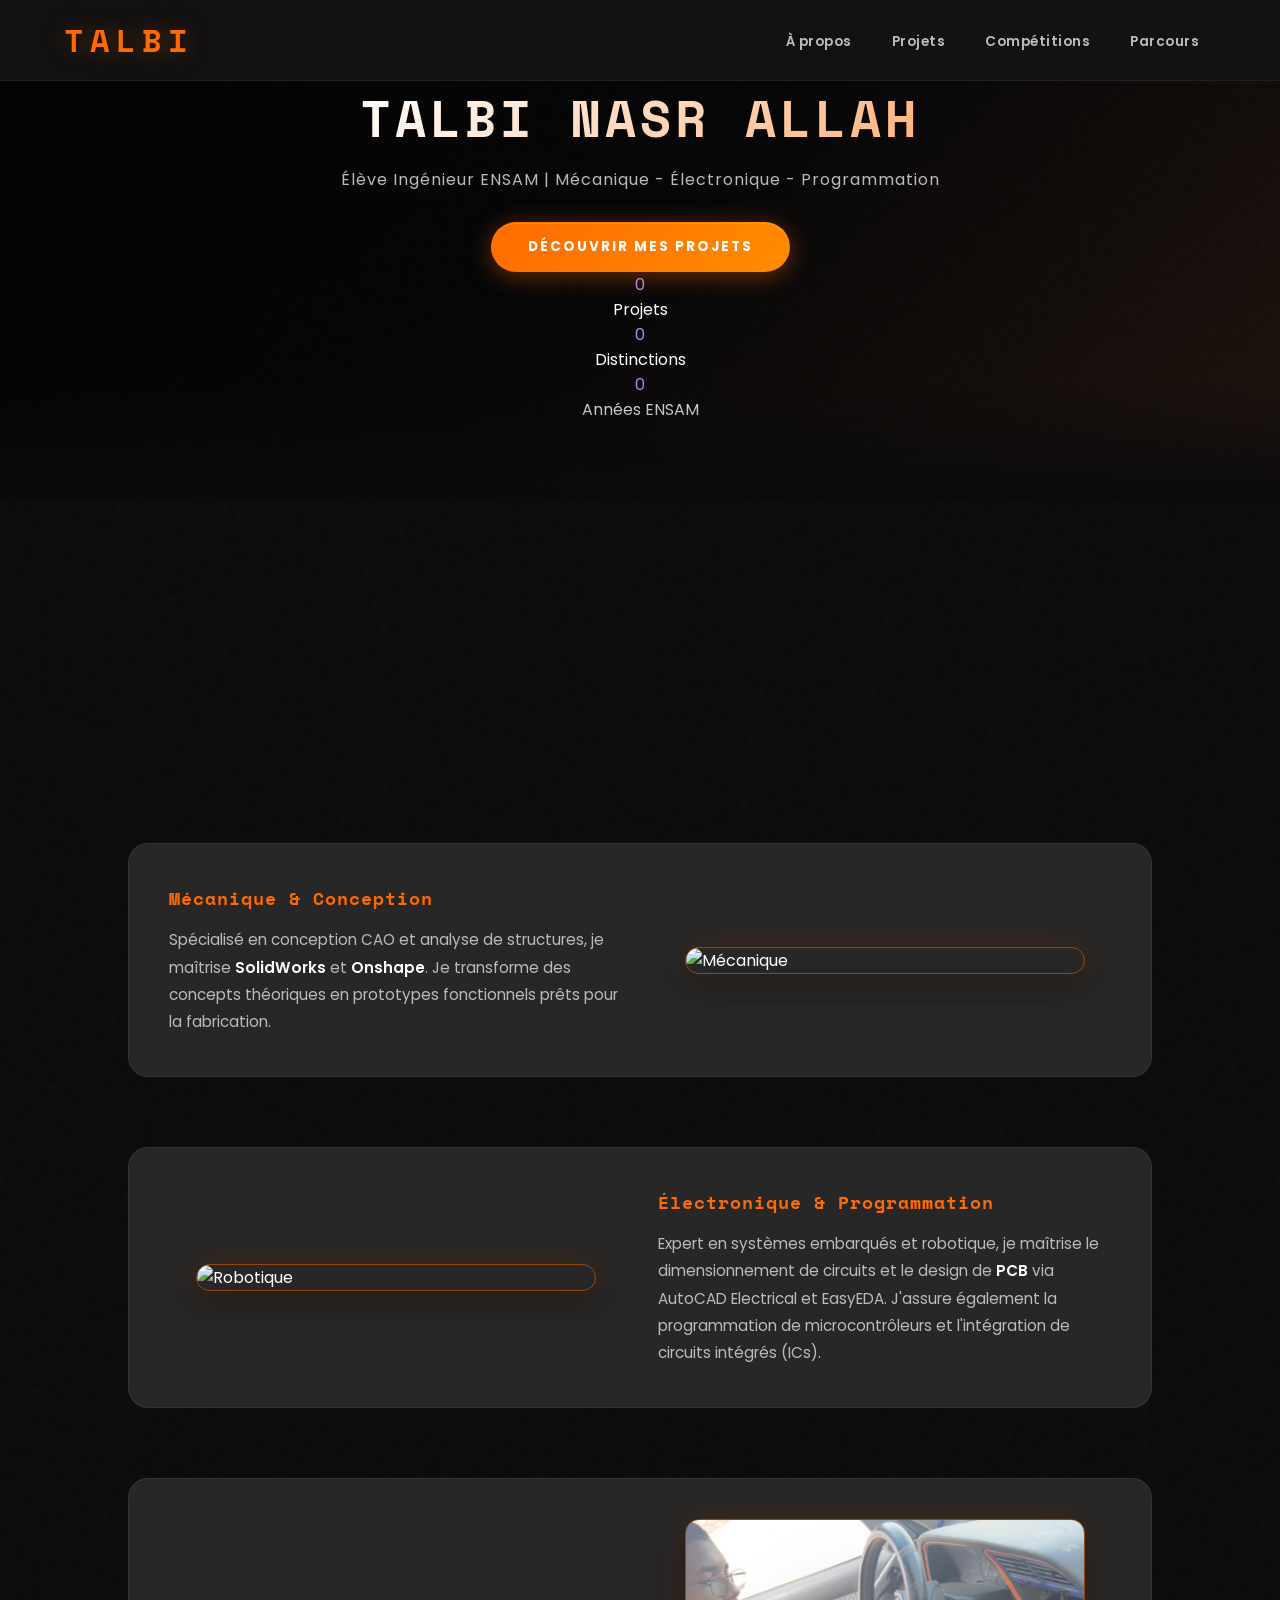
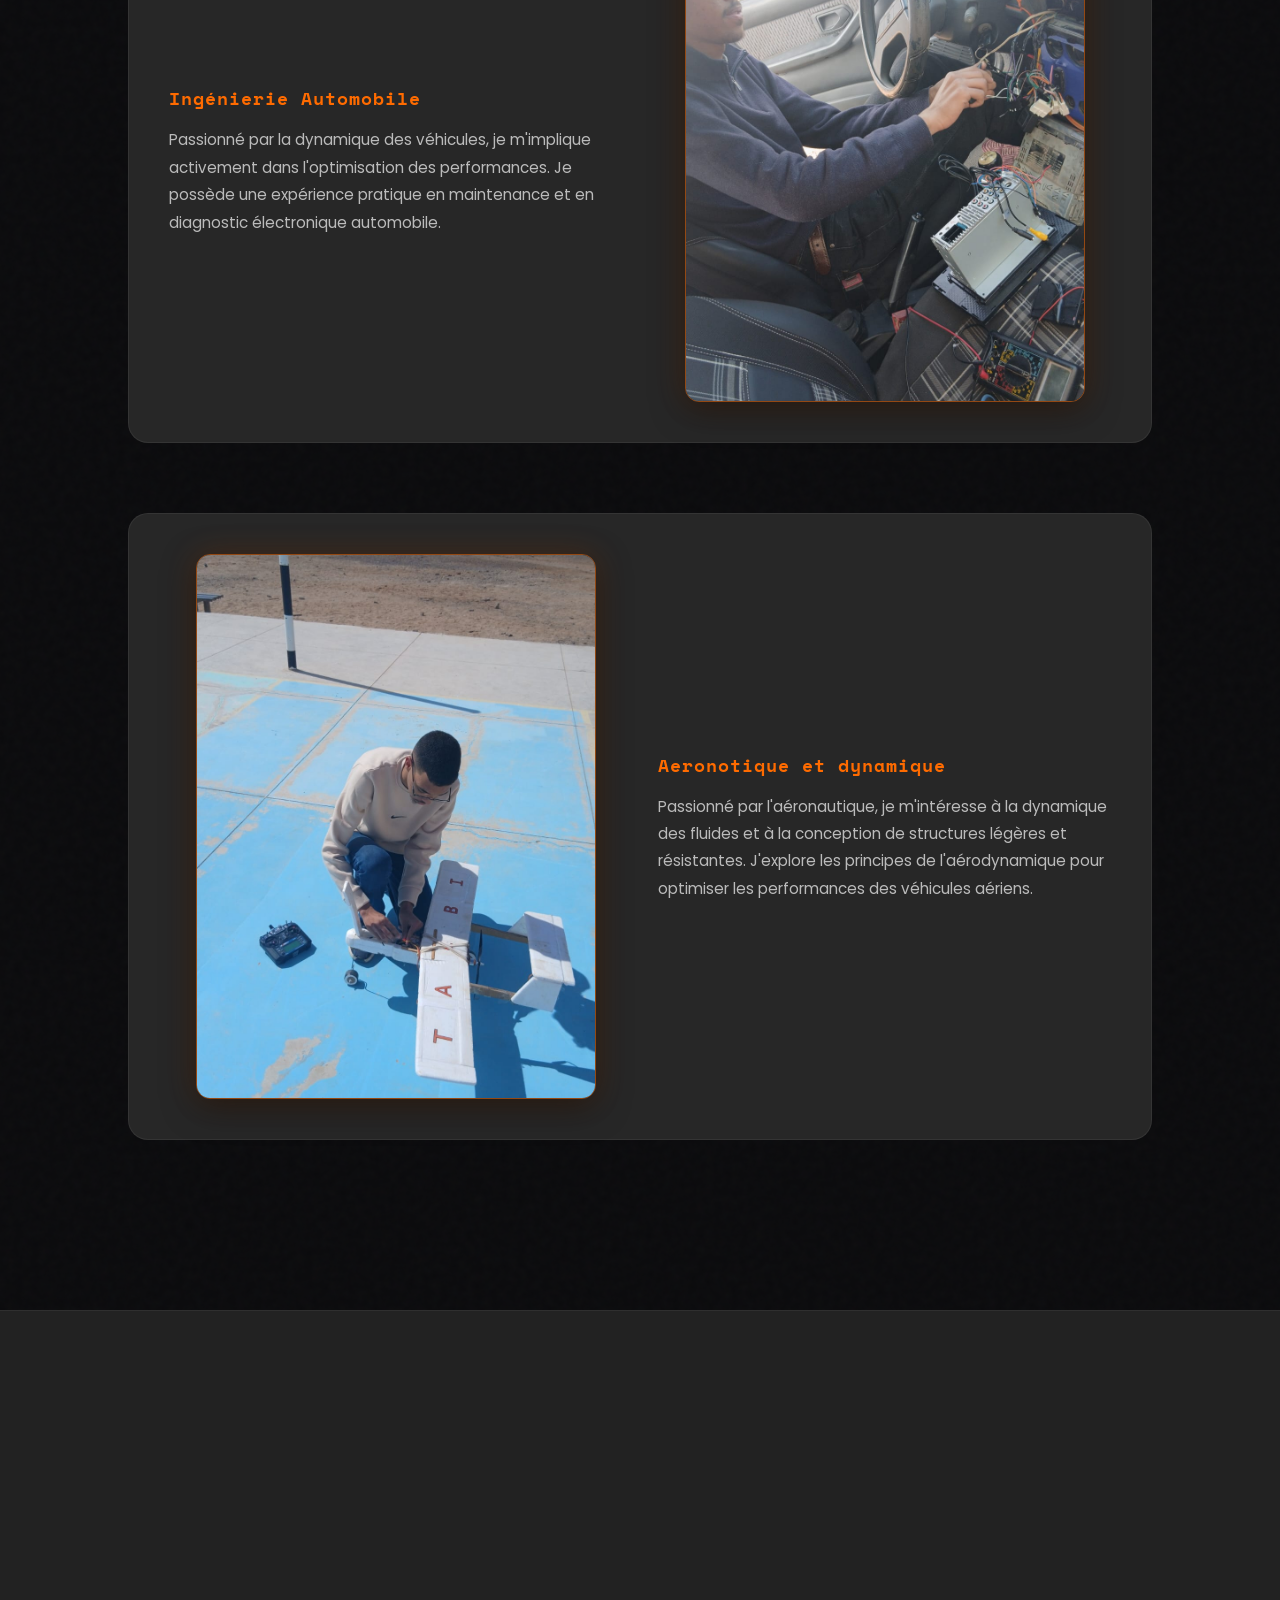
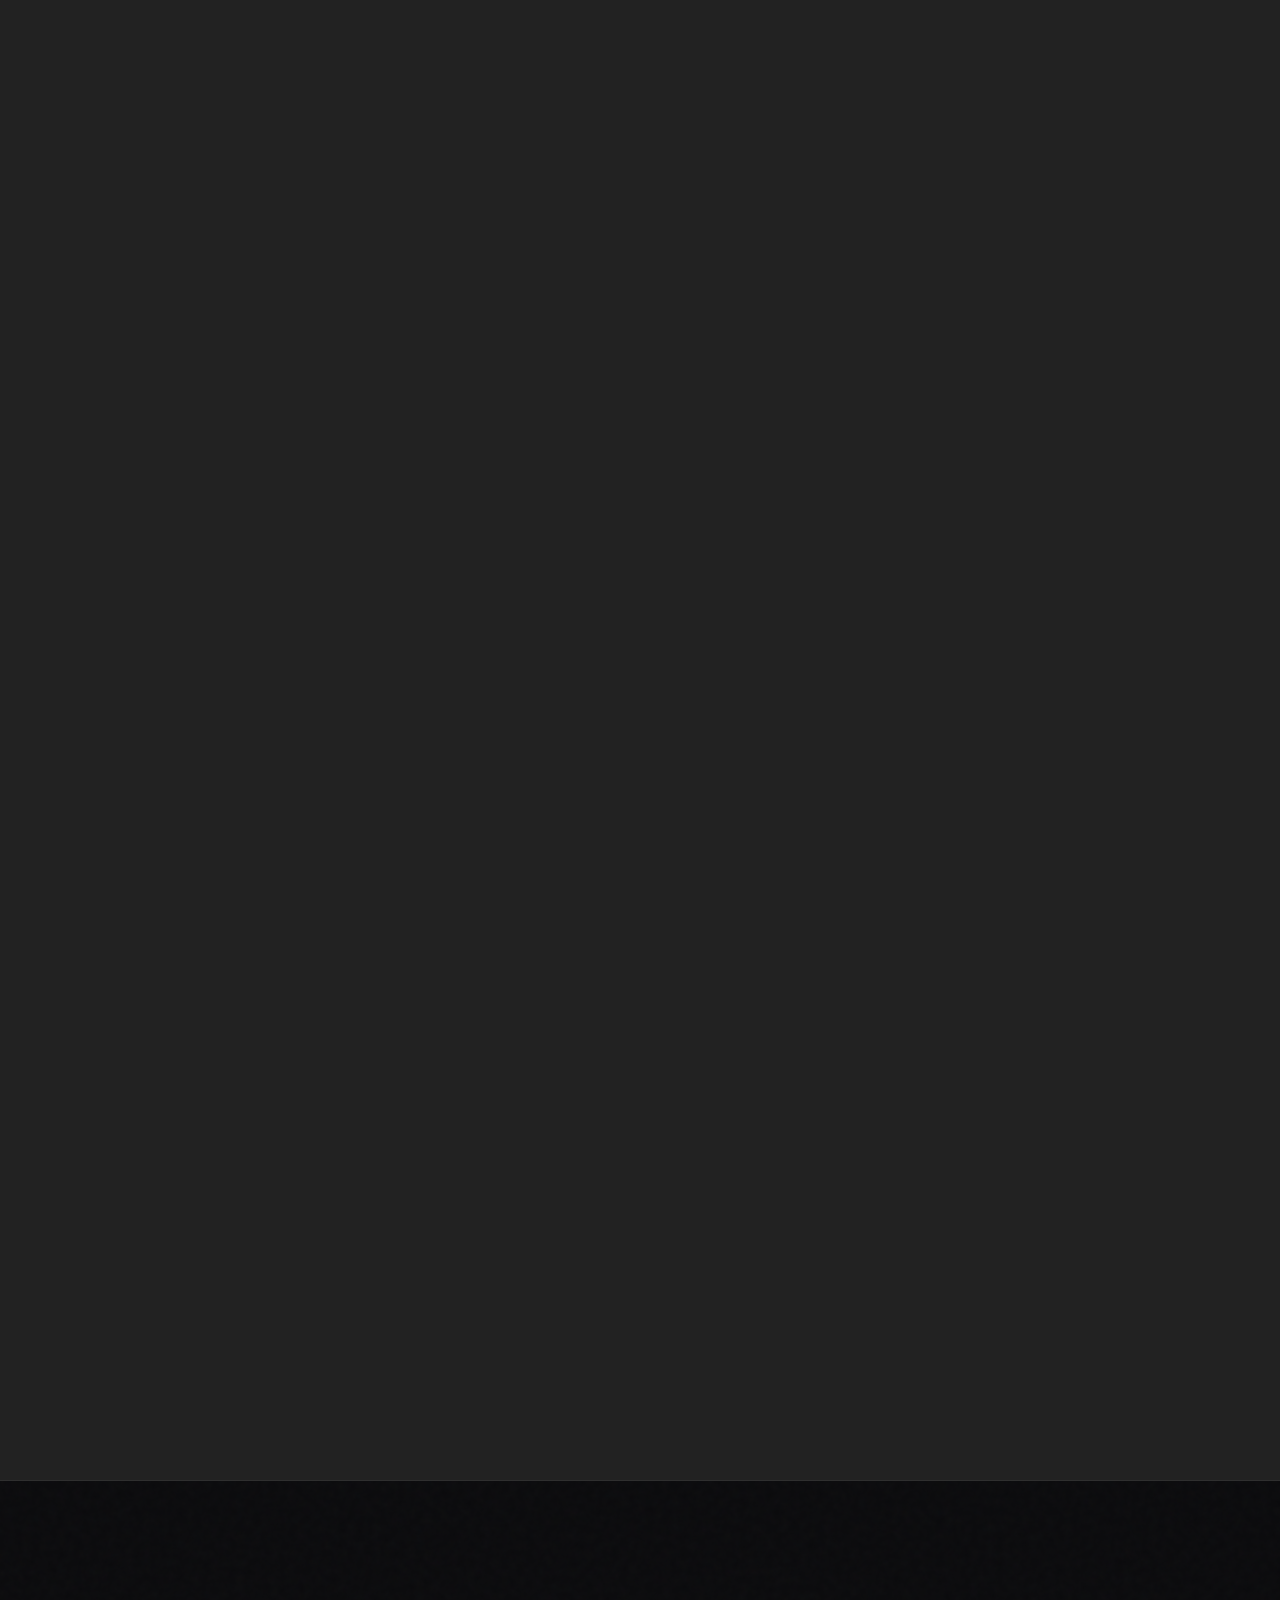
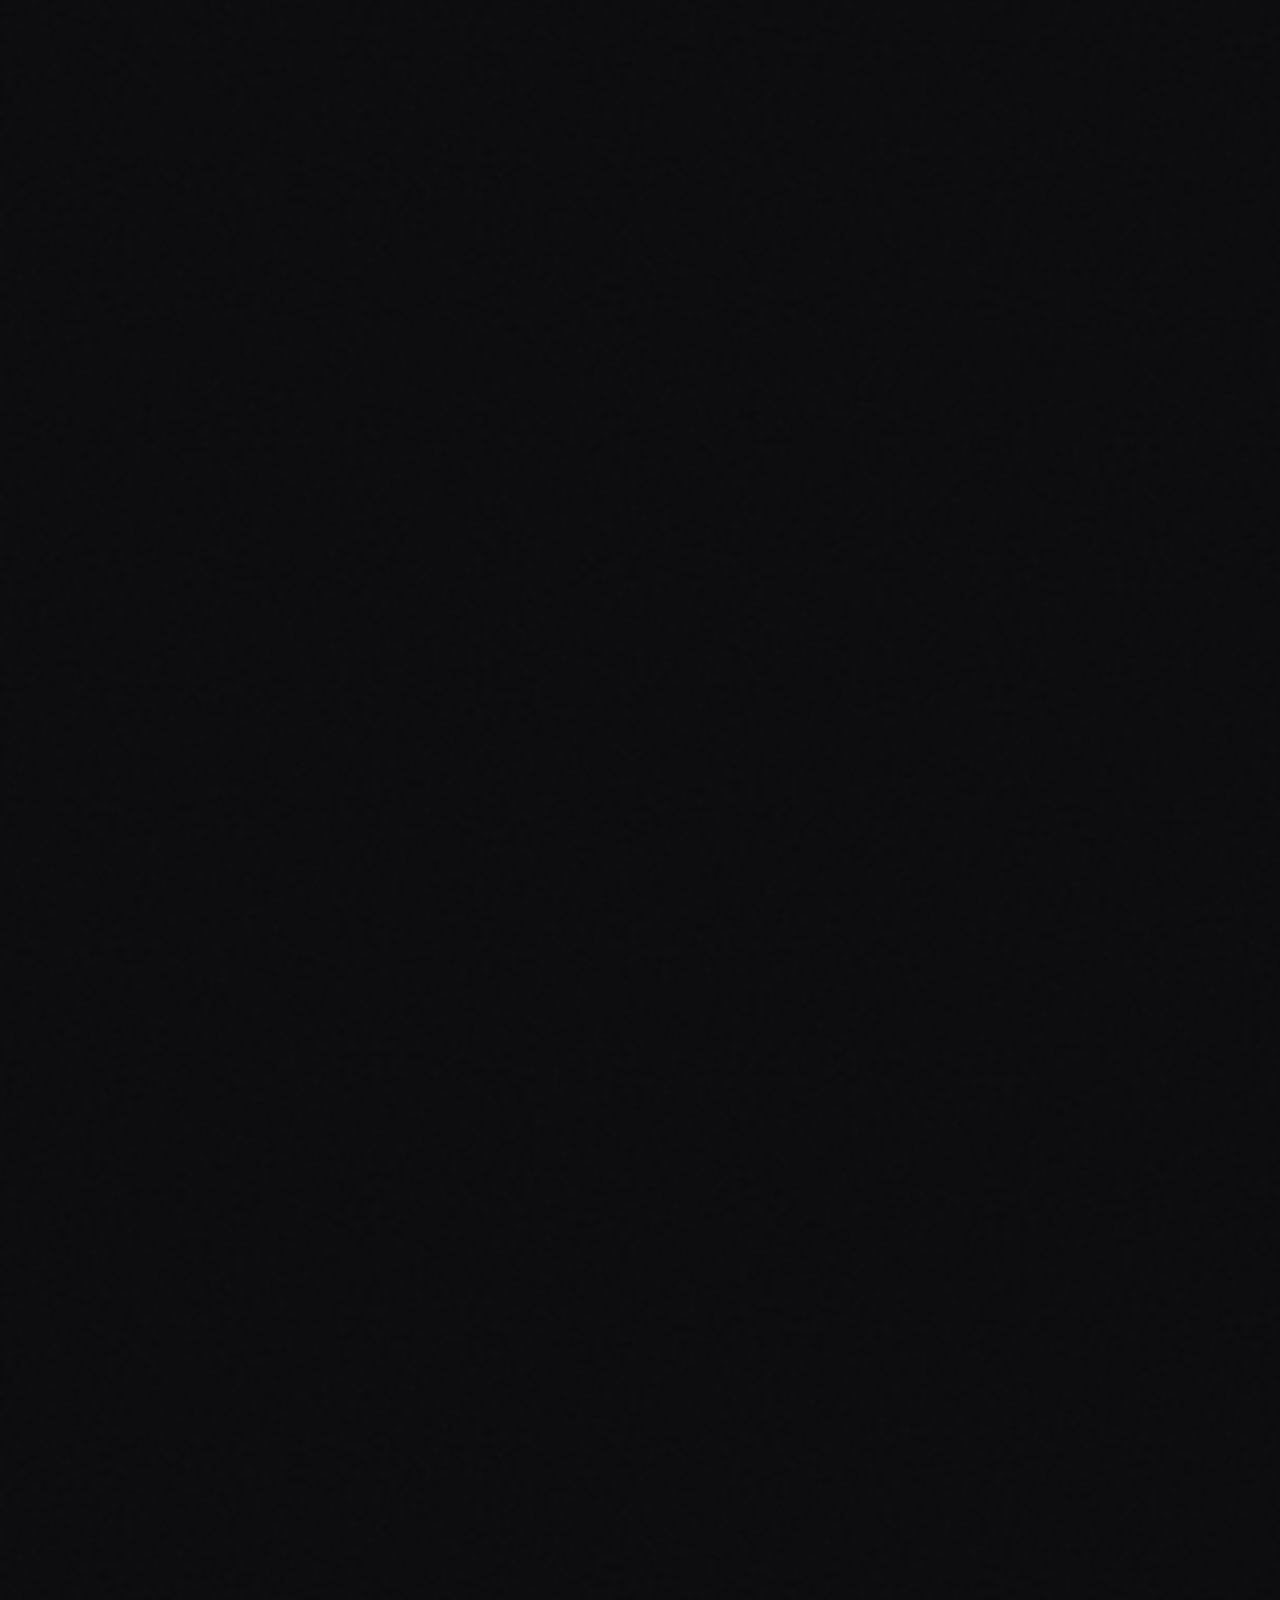
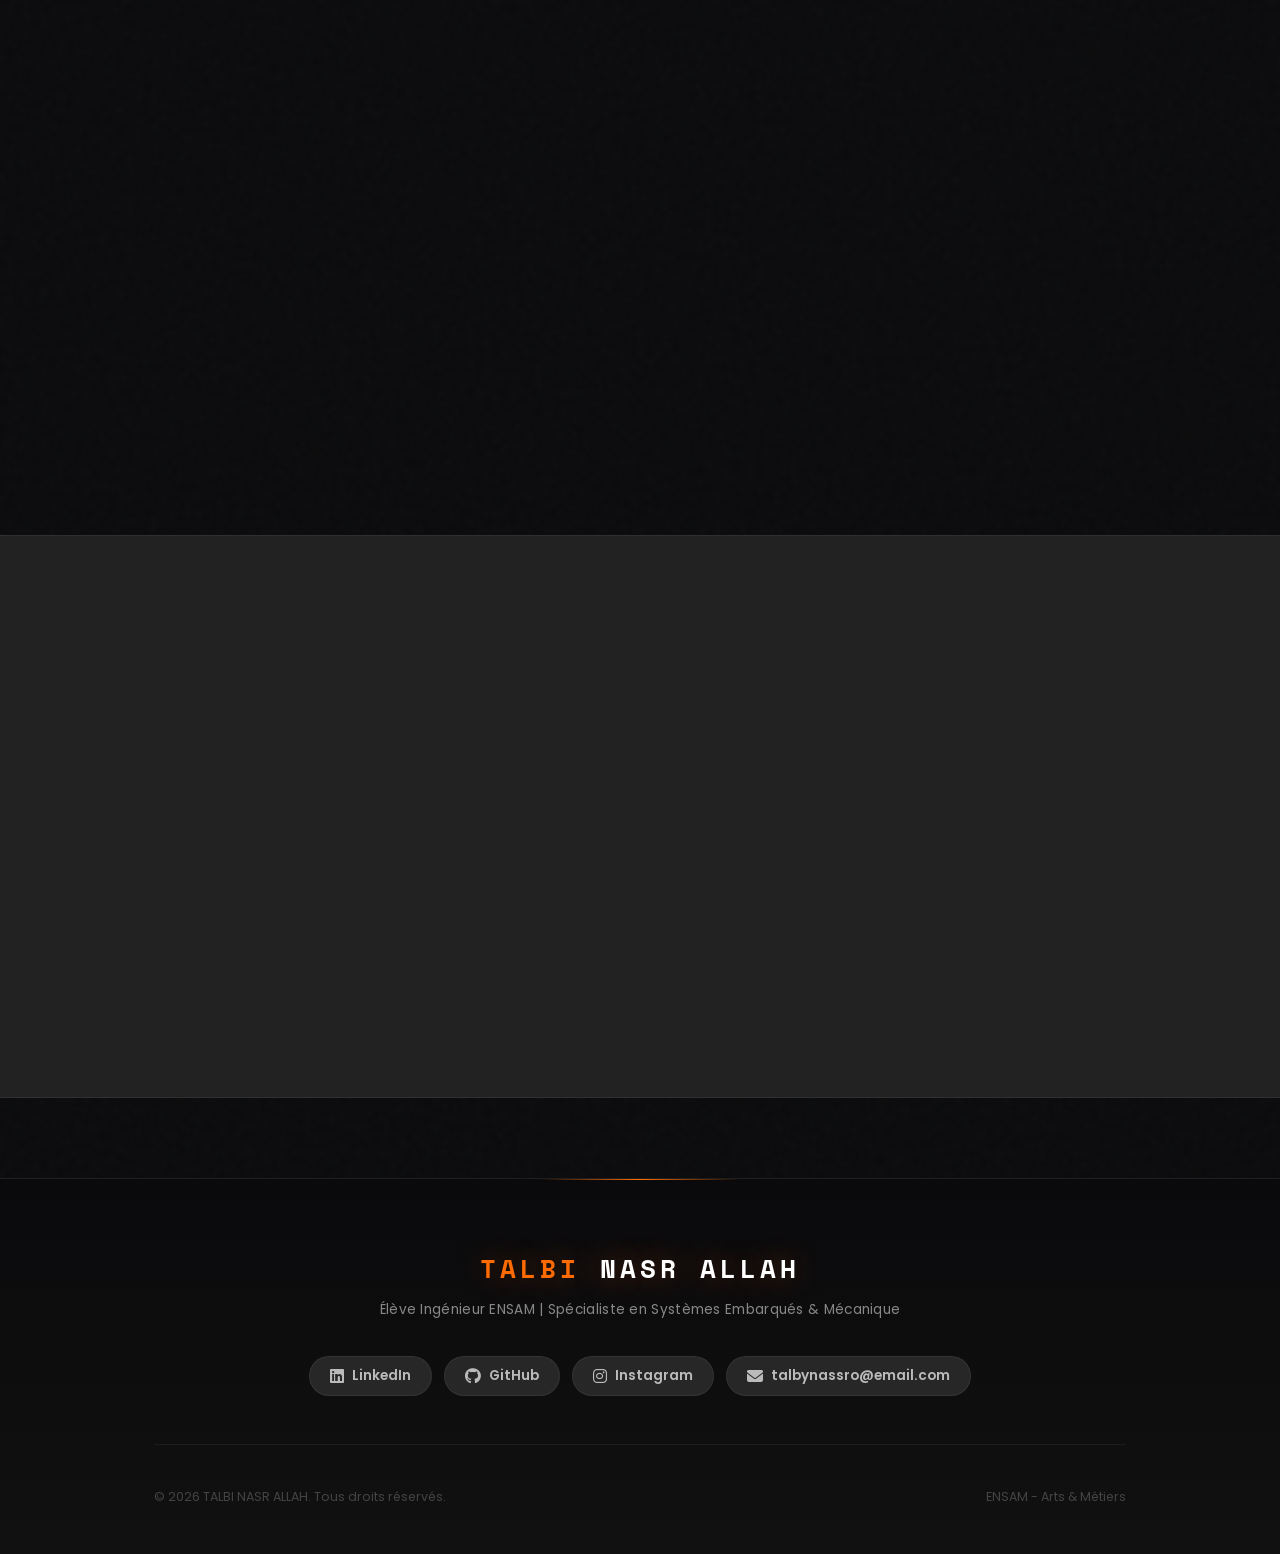
==== commit 5b72cf25: "kjh" ====
--- a/index.html
+++ b/index.html
@@ -7,19 +7,36 @@
   window.dataLayer = window.dataLayer || [];
   function gtag(){dataLayer.push(arguments);}
   gtag('js', new Date());
-
   gtag('config', 'G-8PH54N37D4');
 </script>
     <meta name="viewport" content="width=device-width, initial-scale=1.0">
     <meta charset="UTF-8">
-    <meta name="viewport" content="width=device-width, initial-scale=1.0">
     <title>TALBI NASR ALLAH | Portfolio</title>
     <link href="https://fonts.googleapis.com/css2?family=Poppins:wght@300;400;600;700&display=swap" rel="stylesheet">
     <link rel="stylesheet" href="style.css">
     <script src="https://cdnjs.cloudflare.com/ajax/libs/animejs/3.2.1/anime.min.js"></script>
     <link rel="stylesheet" href="https://cdnjs.cloudflare.com/ajax/libs/font-awesome/6.4.2/css/all.min.css">
+
+<style>
+</style>
 </head>
 <body>
+<!-- PRELOADER -->
+<div id="preloader">
+  <div class="loader-content">
+      <div class="mechanical-icon">
+          <i class="fas fa-cog gear-large"></i>
+          <i class="fas fa-cog gear-small"></i>
+          <i class="fas fa-plane-slanted plane-icon"></i>
+      </div>
+      <div class="loading-bar-container">
+          <div class="loading-bar"></div>
+      </div>
+      <p class="loading-text">INITIALIZING SYSTEMS...</p>
+  </div>
+</div>
+<!-- SCROLL PROGRESS BAR -->
+<div id="scroll-progress"></div>
 
     <nav class="navbar">
         <div class="logo">TALBI</div>
@@ -40,104 +57,213 @@
         <h1>TALBI NASR ALLAH</h1>
         <p>Élève Ingénieur ENSAM | Mécanique - Électronique - Programmation</p>
         <a href="#projets" class="btn-main">Découvrir mes projets</a>
+        <div class="hero-stats">
+          <div class="hero-stat">
+            <div class="stat-num" data-count="12">0</div>
+            <div class="stat-label">Projets</div>
+          </div>
+          <div class="hero-stat">
+            <div class="stat-num" data-count="7">0</div>
+            <div class="stat-label">Distinctions</div>
+          </div>
+          <div class="hero-stat">
+            <div class="stat-num" data-count="2">0</div>
+            <div class="stat-label">Années ENSAM</div>
+          </div>
+        </div>
     </header>
 
     <section id="about" class="container">
-        <h2 class="section-title">À propos de moi</h2>
-        <p class="intro-text">Étudiant en 2ème année à l'ENSAM, je développe des solutions innovantes alliant précision mécanique et intelligence embarquée.</p>
-
-        
-            <div class="about-item">
-                <div class="about-text">
-                    <h3>Mécanique & Conception</h3>
-                    <p>Spécialisé en conception CAO et analyse de structures, je maîtrise <strong>SolidWorks</strong> et <strong>Onshape</strong>. Je transforme des concepts théoriques en prototypes fonctionnels prêts pour la fabrication.</p>
-                </div>
-                <div class="about-img"><img src="T1.png" alt="Mécanique"></div>
-            </div>
-        
-            <div class="about-item reverse">
-                <div class="about-text">
-                    <h3>Électronique & Programmation</h3>
-                    <p>Expert en systèmes embarqués et robotique, je maîtrise le dimensionnement de circuits et le design de <strong>PCB</strong> via AutoCAD Electrical et EasyEDA. J'assure également la programmation de microcontrôleurs et l'intégration de circuits intégrés (ICs).</p>
-                </div>
-                <div class="about-img"><img src="T2.png" alt="Robotique"></div>
-            </div>
-        
-            <div class="about-item">
-                <div class="about-text">
-                    <h3>Ingénierie Automobile</h3>
-                    <p>Passionné par la dynamique des véhicules, je m'implique activement dans l'optimisation des performances. Je possède une expérience pratique en maintenance et en diagnostic électronique automobile.</p>
-                </div>
-                <div class="about-img"><img src="T3.png" alt="Automobile"></div>
-            </div>
-
-
-            <div class="about-item reverse">
-                <div class="about-text">
-                    <h3>Aeronotique et dynamique</h3>
-                    <p>Passionné par l'aéronautique, je m'intéresse à la dynamique des fluides et à la conception de structures légères et résistantes. J'explore les principes de l'aérodynamique pour optimiser les performances des véhicules aériens.</p>
-                </div>
-                <div class="about-img"><img src="T4.png" alt="aeronitique"></div>
-            </div>
-       
+        <h2 class="section-title reveal">À propos de moi</h2>
+        <p class="intro-text reveal">Étudiant en 2ème année à l'ENSAM, je développe des solutions innovantes alliant précision mécanique et intelligence embarquée.</p>
+
+        <div class="about-item">
+            <div class="about-text">
+                <h3>Mécanique & Conception</h3>
+                <p>Spécialisé en conception CAO et analyse de structures, je maîtrise <strong>SolidWorks</strong> et <strong>Onshape</strong>. Je transforme des concepts théoriques en prototypes fonctionnels prêts pour la fabrication.</p>
+            </div>
+            <div class="about-img"><img src="T1.png" alt="Mécanique"></div>
+        </div>
+
+        <div class="about-item reverse">
+            <div class="about-text">
+                <h3>Électronique & Programmation</h3>
+                <p>Expert en systèmes embarqués et robotique, je maîtrise le dimensionnement de circuits et le design de <strong>PCB</strong> via AutoCAD Electrical et EasyEDA. J'assure également la programmation de microcontrôleurs et l'intégration de circuits intégrés (ICs).</p>
+            </div>
+            <div class="about-img"><img src="T2.png" alt="Robotique"></div>
+        </div>
+
+        <div class="about-item">
+            <div class="about-text">
+                <h3>Ingénierie Automobile</h3>
+                <p>Passionné par la dynamique des véhicules, je m'implique activement dans l'optimisation des performances. Je possède une expérience pratique en maintenance et en diagnostic électronique automobile.</p>
+            </div>
+            <div class="about-img"><img src="T3.png" alt="Automobile"></div>
+        </div>
+
+        <div class="about-item reverse">
+            <div class="about-text">
+                <h3>Aeronotique et dynamique</h3>
+                <p>Passionné par l'aéronautique, je m'intéresse à la dynamique des fluides et à la conception de structures légères et résistantes. J'explore les principes de l'aérodynamique pour optimiser les performances des véhicules aériens.</p>
+            </div>
+            <div class="about-img"><img src="T4.png" alt="aeronitique"></div>
+        </div>
     </section>
 
     <section id="projets" class="container2 bg-grey-dark">
-        <h2 class="section-title">Mes Projets</h2>
-        <div class="grid2">
-            <a href="R_LINE_SERIES.html" class="card-link2">
-                <div class="card2">
-                    <img src="p1.png" class="project-img2">
-                    <h3>R-LINE SERIES</h3>
-                    <p>Ma série de prototypes automobiles axée sur le développement de principes mécaniques, électroniques et logiciels avancés.</p>
-                </div>
-            </a>
-        
-            <a href="SKYLINE_SERIES.html" class="card-link2">
-                <div class="card2">
-                    <img src="p2.png" class="project-img2">
-                    <h3>SKY-LINE SERIES</h3>
-                    <p>Conception d'avions R/C semi-autonomes et autonomes, intégrant des phases d'études aérodynamiques et de fabrication de prototypes.</p>
-                </div>
-            </a>
-        
-            <a href="projet-detail3.html" class="card-link2">
-                <div class="card2">
-                    <img src="p3.png" class="project-img2">
-                    <h3>AWESOME WRIST</h3>
-                    <p>Développement complet d'une smartwatch multifonctionnelle intégrant des systèmes intelligents : GPS, Wi-Fi et Bluetooth.</p>
-                </div>
-            </a>
-        
-            <a href="projet-detail4.html" class="card-link2">
-                <div class="card2">
-                    <img src="p4.png" class="project-img2">
-                    <h3>SPIDER</h3>
-                    <p>Série de robots multipodes (araignée, robochien, hexapode) basée sur des études mécaniques, dynamiques et électroniques approfondies.</p>
-                </div>
-            </a>
-        
-            <a href="projet-detail5.html" class="card-link2">
-                <div class="card2">
-                    <img src="p5.png" class="project-img2">
-                    <h3>ULTRACAR1</h3>
-                    <p>Mes premiers pas dans l'industrie automobile, débutant par des conceptions mécaniques simples vers des systèmes plus complexes.</p>
-                </div>
-            </a>
-        
-            <a href="projet-detail6.html" class="card-link2">
-                <div class="card2">
-                    <img src="p6.png" class="project-img2">
-                    <h3>TALBI GAME ENGINE</h3>
-                    <p>Développement de jeux vidéo et optimisation de compétences en programmation C# sous l'environnement Unity.</p>
-                </div>
-            </a>
+        <h2 class="section-title reveal">Mes Projets</h2>
+        <div class="grid2 reveal-stagger">
+
+          <a href="CMAM_ROVER.html" class="card-link2">
+            <div class="card2">
+              <img src="p8.png" class="project-img2">
+              <h3>CMAM ROVER</h3>
+              <p>Prototype de véhicule tout-terrain à chenilles, conçu pour accomplir des missions dangereuses ou difficiles d'accès pour l'humain.</p>
+              <div class="tags">
+                <span class="tag">Mécanique</span>
+                <span class="tag">CAD</span>
+                <span class="tag">Électronique</span>
+                <span class="tag">Embarqué</span>
+                <span class="tag">Robotique</span>
+              </div>
+            </div>
+          </a>
+
+          <a href="CRIAM26_CARGO.html" class="card-link2">
+            <div class="card2">
+              <img src="p7.png" class="project-img2">
+              <h3>CRIAM26 CARGO</h3>
+              <p>Étude complète et réalisation d'un grand avion R/C, intégrant des concepts avancés en aérodynamique et en structure.</p>
+              <div class="tags">
+                <span class="tag">Aérodynamique</span>
+                <span class="tag">Structure</span>
+                <span class="tag">CAD</span>
+                <span class="tag">Fabrication</span>
+                <span class="tag">Électronique</span>
+              </div>
+            </div>
+          </a>
+
+          <a href="SKYLINE_SERIES.html" class="card-link2">
+            <div class="card2">
+              <img src="p2.png" class="project-img2">
+              <h3>SKY-LINE SERIES</h3>
+              <p>Conception d'avions R/C semi-autonomes et autonomes, intégrant des phases d'études aérodynamiques et de fabrication de prototypes.</p>
+              <div class="tags">
+                <span class="tag">Aérodynamique</span>
+                <span class="tag">Conception</span>
+                <span class="tag">CAD</span>
+                <span class="tag">Électronique</span>
+                <span class="tag">Autonomie</span>
+                <span class="tag">Prototypage</span>
+              </div>
+            </div>
+          </a>
+
+          <a href="R_LINE_SERIES.html" class="card-link2">
+            <div class="card2">
+              <img src="p1.png" class="project-img2">
+              <h3>R-LINE SERIES</h3>
+              <p>Ma série de prototypes automobiles axée sur le développement de principes mécaniques, électroniques et logiciels avancés.</p>
+              <div class="tags">
+                <span class="tag">Mécanique</span>
+                <span class="tag">Électronique</span>
+                <span class="tag">CAD</span>
+                <span class="tag">Logiciel</span>
+                <span class="tag">Prototypage</span>
+              </div>
+            </div>
+          </a>
+
+          <a href="projet-detail3.html" class="card-link2">
+            <div class="card2">
+              <img src="p3.png" class="project-img2">
+              <h3>AWESOME WRIST</h3>
+              <p>Développement complet d'une smartwatch multifonctionnelle intégrant des systèmes intelligents : GPS, Wi-Fi et Bluetooth.</p>
+              <div class="tags">
+                
+                <span class="tag">Embarqué</span>
+                <span class="tag">GPS</span>
+                <span class="tag">Bluetooth</span>
+                <span class="tag">Wi-Fi</span>
+                <span class="tag">PCB Design</span>
+                <span class="tag">IoT</span>
+                <span class="tag">C++</span>
+                <span class="tag">GUI design</span>
+              </div>
+            </div>
+          </a>
+
+          <a href="projet-detail4.html" class="card-link2">
+            <div class="card2">
+              <img src="p4.png" class="project-img2">
+              <h3>SPIDER</h3>
+              <p>Série de robots multipodes (araignée, robochien, hexapode) basée sur des études mécaniques, dynamiques et électroniques approfondies.</p>
+              <div class="tags">
+                <span class="tag">Robotique</span>
+                <span class="tag">Dynamique</span>
+                <span class="tag">Servomoteurs</span>
+                <span class="tag">CAD</span>
+                <span class="tag">Embarqué</span>
+                <span class="tag">Cinématique</span>
+              </div>
+            </div>
+          </a>
+          <a href="MOTOREDUCTEUR.html" class="card-link2">
+            <div class="card2">
+              <img src="p9.png" class="project-img2">
+              <h3>MOTOREDUCTEUR</h3>
+              <p>Étude, conception et réalisation d'un motoreducteur, intégrant des principes mécaniques avancés et des techniques de fabrication précises.</p>
+              <div class="tags">
+                <span class="tag">Mécanique</span>
+                <span class="tag">SolidWorks</span>
+                <span class="tag">Onshape</span>
+                <span class="tag">Conception</span>
+                <span class="tag">Fabrication</span>
+                <span class="tag">Prototypage</span>
+              </div>
+            </div>
+          </a>
+          <a href="projet-detail5.html" class="card-link2">
+            <div class="card2">
+              <img src="p5.png" class="project-img2">
+              <h3>ULTRACAR1</h3>
+              <p>Mes premiers pas dans l'industrie automobile, débutant par des conceptions mécaniques simples vers des systèmes plus complexes.</p>
+              <div class="tags">
+                <span class="tag">Mécanique</span>
+                <span class="tag">CAD</span>
+                <span class="tag">Conception</span>
+                <span class="tag">Fabrication</span>
+              </div>
+            </div>
+          </a>
+
+          <a href="projet-detail6.html" class="card-link2">
+            <div class="card2">
+              <img src="p6.png" class="project-img2">
+              <h3>TALBI GAME ENGINE</h3>
+              <p>Développement de jeux vidéo et optimisation de compétences en programmation C# sous l'environnement Unity.</p>
+              <div class="tags">
+                <span class="tag">C#</span>
+                <span class="tag">Unity</span>
+                <span class="tag">Game Dev</span>
+                <span class="tag">Programmation</span>
+                <span class="tag">Optimisation</span>
+              </div>
+            </div>
+          </a>
+
         </div>
     </section>
 
     <section id="competitions" class="container2">
-        <h2 class="section-title">Compétitions & Distinctions</h2>
-        <div class="grid2">
+        <h2 class="section-title reveal">Compétitions & Distinctions</h2>
+        <div class="grid2 reveal-stagger">
+            <div class="card2 highlight">
+                <img src="competition4.png" alt="Compétition nationale de la robotique NRC 2026">
+                <h3>1er prix - Compétition nationale de la robotique NRC (NATIONAL ROBOTICS COMPETITION) 2026</h3>
+                <p>Première place avec mon équipe, compétition organisée par Departement EMINES a l`UM6P.</p>
+            </div>
             <div class="card2 highlight">
                 <img src="competition1.png" alt="Compétition nationale de la robotique ARB 2025">
                 <h3>1er prix - Compétition nationale de la robotique ARB 2025</h3>
@@ -157,17 +283,15 @@
     </section>
 
     <section id="parcours" class="container2 bg-grey-dark">
-        <h2 class="section-title">Mon Parcours</h2>
-        <div class="card2">
+        <h2 class="section-title reveal">Mon Parcours</h2>
+        <div class="card2 reveal reveal-scale">
             <h3>ENSAM (Arts & Métiers)</h3>
             <p>Cycle preparatoire en cours (2ème année).</p>
         </div>
-        <div class="card2">
+        <div class="card2 reveal reveal-scale" style="transition-delay:0.15s">
             <h3>lycee SAKIA ELHAMRA</h3>
             <p>Baccalauréat Sciences Mathématiques A, Mention Très Bien (2024).</p>
         </div>
-
-
     </section>
 
     <footer class="main-footer">
@@ -176,7 +300,6 @@
                 TALBI <span>NASR ALLAH</span>
             </div>
             <p class="footer-tagline">Élève Ingénieur ENSAM | Spécialiste en Systèmes Embarqués & Mécanique</p>
-            
             <div class="footer-socials">
                 <a href="https://www.linkedin.com/in/nasr-allah-talbi-77899232b?utm_source=share&utm_campaign=share_via&utm_content=profile&utm_medium=android_app" target="_blank" title="LinkedIn">
                     <i class="fab fa-linkedin"></i> LinkedIn
@@ -191,7 +314,6 @@
                     <i class="fas fa-envelope"></i> talbynassro@email.com
                 </a>
             </div>
-    
             <div class="footer-bottom">
                 <p>&copy; 2026 TALBI NASR ALLAH. Tous droits réservés.</p>
                 <p>ENSAM - Arts & Métiers</p>
@@ -199,71 +321,209 @@
         </div>
     </footer>
 
-    <script>
-        // Animation Logo
-        const logo = document.querySelector('.logo');
-        const letters = logo.textContent.split("");
-        logo.innerHTML = letters.map(char => `<span>${char === " " ? "&nbsp;" : char}</span>`).join("");
-        anime({
-            targets: '.logo span',
-            translateY: [{ value: '-1.7rem', easing: 'easeOutExpo', duration: 600 }, { value: 0, easing: 'easeOutBounce', duration: 800, delay: 100 }],
-            rotate: { value: '-1turn', delay: 0 },
-            delay: anime.stagger(50), 
-            easing: 'easeInOutCirc',
-            loop: true
-        });
-    </script>
+    <!-- BACK TO TOP -->
+    <button id="backToTop" class="back-to-top" title="Retour en haut">↑</button>
 
 <script>
-    const burger = document.getElementById('burgerMenu');
-    const nav = document.getElementById('navLinks');
+  // ── PRELOADER LOGIC ──
+window.addEventListener('load', () => {
+    const preloader = document.getElementById('preloader');
     
+    // Add a slight delay so the animation can be seen
+    setTimeout(() => {
+        preloader.classList.add('hidden');
+        document.body.classList.remove('loading');
+        
+        // Trigger Hero animations manually if needed
+        startHeroAnimations(); 
+    }, 2200); 
+});
+
+// Ensure body is locked during load
+document.body.classList.add('loading');
+/* ── LOGO ANIMATION ── */
+const logo = document.querySelector('.logo');
+const letters = logo.textContent.split("");
+logo.innerHTML = letters.map(char => `<span>${char === " " ? "&nbsp;" : char}</span>`).join("");
+anime({
+    targets: '.logo span',
+    translateY: [{ value: '-1.7rem', easing: 'easeOutExpo', duration: 600 }, { value: 0, easing: 'easeOutBounce', duration: 800, delay: 100 }],
+    rotate: { value: '-1turn', delay: 0 },
+    delay: anime.stagger(50),
+    easing: 'easeInOutCirc',
+    loop: true
+});
+
+/* ── SCROLL PROGRESS BAR ── */
+const progressBar = document.getElementById('scroll-progress');
+window.addEventListener('scroll', () => {
+  const scrollTop = document.documentElement.scrollTop;
+  const scrollHeight = document.documentElement.scrollHeight - document.documentElement.clientHeight;
+  progressBar.style.width = (scrollTop / scrollHeight * 100) + '%';
+}, { passive: true });
+
+/* ── INTERSECTION OBSERVER: reveal elements ── */
+const observerOptions = { threshold: 0.12, rootMargin: '0px 0px -40px 0px' };
+
+const revealObserver = new IntersectionObserver((entries) => {
+  entries.forEach(entry => {
+    if (entry.isIntersecting) {
+      entry.target.classList.add('visible');
+      revealObserver.unobserve(entry.target);
+    }
+  });
+}, observerOptions);
+
+document.querySelectorAll('.reveal').forEach(el => revealObserver.observe(el));
+
+/* ── STAGGER GRIDS ── */
+const staggerObserver = new IntersectionObserver((entries) => {
+  entries.forEach(entry => {
+    if (entry.isIntersecting) {
+      entry.target.classList.add('visible');
+      staggerObserver.unobserve(entry.target);
+    }
+  });
+}, { threshold: 0.08 });
+
+document.querySelectorAll('.reveal-stagger').forEach(el => staggerObserver.observe(el));
+
+/* ── SECTION TITLE UNDERLINE ── */
+const titleObserver = new IntersectionObserver((entries) => {
+  entries.forEach(entry => {
+    if (entry.isIntersecting) {
+      entry.target.classList.add('title-visible');
+      titleObserver.unobserve(entry.target);
+    }
+  });
+}, { threshold: 0.5 });
+
+document.querySelectorAll('.section-title').forEach(el => titleObserver.observe(el));
+
+/* ── ABOUT ITEMS ── */
+const aboutObserver = new IntersectionObserver((entries) => {
+  entries.forEach(entry => {
+    if (entry.isIntersecting) {
+      entry.target.classList.add('visible');
+      aboutObserver.unobserve(entry.target);
+    }
+  });
+}, { threshold: 0.15 });
+
+document.querySelectorAll('.about-item').forEach(el => aboutObserver.observe(el));
+
+/* ── CARD TAG ANIMATION ── */
+const cardObserver = new IntersectionObserver((entries) => {
+  entries.forEach(entry => {
+    if (entry.isIntersecting) {
+      entry.target.classList.add('card-visible');
+      cardObserver.unobserve(entry.target);
+    }
+  });
+}, { threshold: 0.2 });
+
+document.querySelectorAll('.card2').forEach(el => cardObserver.observe(el));
+
+/* ── 3D CARD TILT ── */
+document.querySelectorAll('.card2').forEach(card => {
+  card.addEventListener('mousemove', (e) => {
+    const rect = card.getBoundingClientRect();
+    const x = e.clientX - rect.left - rect.width / 2;
+    const y = e.clientY - rect.top - rect.height / 2;
+    const tiltX = -(y / rect.height) * 8;
+    const tiltY =  (x / rect.width)  * 8;
+    card.style.transform = `perspective(800px) rotateX(${tiltX}deg) rotateY(${tiltY}deg) translateZ(4px)`;
+  });
+  card.addEventListener('mouseleave', () => {
+    card.style.transform = '';
+  });
+});
+
+/* ── ACTIVE NAV HIGHLIGHT ── */
+const sections = document.querySelectorAll('section[id], header.hero');
+const navLinks = document.querySelectorAll('.nav-links a');
+
+const navObserver = new IntersectionObserver((entries) => {
+  entries.forEach(entry => {
+    if (entry.isIntersecting) {
+      const id = entry.target.id || 'hero';
+      navLinks.forEach(link => {
+        link.classList.remove('nav-active');
+        if (link.getAttribute('href') === '#' + id) link.classList.add('nav-active');
+      });
+    }
+  });
+}, { threshold: 0.4 });
+
+document.querySelectorAll('section[id]').forEach(s => navObserver.observe(s));
+
+/* ── HERO COUNTER ANIMATION ── */
+function animateCounter(el, target, duration) {
+  let start = 0;
+  const step = target / (duration / 16);
+  const tick = () => {
+    start = Math.min(start + step, target);
+    el.textContent = Math.floor(start) + (start >= target ? '+' : '');
+    if (start < target) requestAnimationFrame(tick);
+  };
+  requestAnimationFrame(tick);
+}
+
+setTimeout(() => {
+  document.querySelectorAll('.stat-num').forEach(el => {
+    animateCounter(el, parseInt(el.dataset.count), 1200);
+  });
+}, 1000);
+
+/* ── BURGER MENU ── */
+const burger = document.getElementById('burgerMenu');
+const nav = document.getElementById('navLinks');
+const sidebar = document.querySelector('.doc-sidebar');
+
+if (burger && nav) {
+    if (window.innerWidth < 800) {
+        if (sidebar) {
+            const indexClone = sidebar.cloneNode(true);
+            nav.appendChild(indexClone);
+        }
+        const footer = document.createElement('div');
+        footer.className = 'drawer-footer';
+        footer.innerHTML = `
+            <p class="drawer-brand">TALBI NASR ALLAH</p>
+            <p>Élève Ingénieur ENSAM</p>
+            <p>&copy; 2026 Tous droits réservés.</p>
+        `;
+        nav.appendChild(footer);
+    }
+
     burger.addEventListener('click', () => {
-        nav.classList.toggle('active'); // Ouvre/Ferme le menu
-        
-        // Animation optionnelle du burger (les barres se croisent)
+        nav.classList.toggle('active');
         burger.classList.toggle('toggle');
     });
-    
-    // Fermer le menu automatiquement quand on clique sur un lien
+
     document.querySelectorAll('.nav-links a').forEach(link => {
         link.addEventListener('click', () => {
             nav.classList.remove('active');
+            burger.classList.remove('toggle');
         });
     });
-      // Fermer le menu en cliquant sur l'arrière-plan (n'importe où sauf le menu et le burger)
-document.addEventListener('click', (event) => {
-    const isClickInsideMenu = nav.contains(event.target);
-    const isClickOnBurger = burger.contains(event.target);
-
-    // Si le menu est ouvert ET que le clic n'est ni sur le menu ni sur le burger
-    if (nav.classList.contains('active') && !isClickInsideMenu && !isClickOnBurger) {
-        nav.classList.remove('active');
-        burger.classList.remove('toggle');
-    }
+
+    document.addEventListener('click', (e) => {
+        if (nav.classList.contains('active') && !nav.contains(e.target) && !burger.contains(e.target)) {
+            nav.classList.remove('active');
+            burger.classList.remove('toggle');
+        }
+    });
+}
+
+/* ── BACK TO TOP ── */
+const backToTopButton = document.getElementById("backToTop");
+window.addEventListener('scroll', () => {
+    backToTopButton.style.display = (window.scrollY > 300) ? "block" : "none";
+}, { passive: true });
+backToTopButton.addEventListener("click", () => {
+    window.scrollTo({ top: 0, behavior: "smooth" });
 });
 </script>
-
-<script>
-    const backToTopButton = document.getElementById("backToTop");
-
-window.onscroll = function() {
-    if (document.body.scrollTop > 300 || document.documentElement.scrollTop > 300) {
-        backToTopButton.style.display = "block";
-    } else {
-        backToTopButton.style.display = "none";
-    }
-};
-
-backToTopButton.addEventListener("click", function() {
-    window.scrollTo({
-        top: 0,
-        behavior: "smooth" // Remonte doucement
-    });
-});
-</script>
-<button id="backToTop" class="back-to-top" title="Retour en haut">
-    ↑
-</button>
 </body>
 </html>
--- a/style.css
+++ b/style.css
@@ -892,52 +892,134 @@
 /* ============================================================
    MOBILE RESPONSIVE
    ============================================================ */
-@media (max-width: 800px) {
-    .container, .container2 {
-        padding: 60px 5%;
-        width: 100%;
-    }
-
-    /* About items: stacked */
-    .about-item, .about-item.reverse {
-        flex-direction: column !important;
-        text-align: center;
-        gap: 20px;
-        padding: 24px;
-    }
-
-    .about-text, .about-img { width: 100%; }
-    .about-img { justify-content: center; }
-    .about-img img { max-width: 100%; }
-
-    /* Grid: single column */
-    .grid, .grid2 {
-        grid-template-columns: 1fr;
-        gap: 20px;
-    }
+   @media (max-width: 800px) {
 
     .nav-links {
         position: fixed;
         right: -100%;
         top: 0;
-        height: 100%;
+        height: 100vh;
         width: 75%;
+        max-width: 300px;
         background: #1a1a1a;
+        display: flex;
         flex-direction: column;
-        align-items: center;
-        justify-content: center;
-        transition: 0.5s ease;
+        align-items: flex-start;
+        justify-content: flex-start;
+        transition: right 0.4s ease;
         z-index: 1050;
-        box-shadow: -5px 0 15px rgba(0,0,0,0.5);
+        box-shadow: -8px 0 32px rgba(0,0,0,0.7);
+        overflow-y: auto;
+        padding: 70px 0 0 0;
+        list-style: none;
+        margin: 0;
+        gap: 0;
     }
 
     .nav-links.active { right: 0; }
 
     .nav-links li {
-        margin: 15px 0;
-        margin-left: 0;
-    }
-
+        width: 100%;
+        margin: 0;
+        padding: 0;
+    }
+
+    .nav-links > li > a {
+        display: block;
+        width: 100%;
+        padding: 16px 28px;
+        font-size: 1rem;
+        font-weight: 600;
+        color: var(--text-secondary);
+        border-left: 3px solid transparent;
+        border-radius: 0;
+        border-top: none;
+        border-right: none;
+        border-bottom: none;
+        box-sizing: border-box;
+        transition: var(--transition);
+        background: transparent;
+    }
+
+    .nav-links > li > a:hover {
+        color: var(--white);
+        background: var(--primary-orange-dim);
+        border-left-color: var(--primary-orange);
+    }
+
+    /* index clone */
+    .nav-links .doc-sidebar {
+        display: block !important;
+        width: 100% !important;
+        position: static !important;
+        padding: 0 !important;
+        margin: 0 !important;
+        border-top: 1px solid rgba(255,107,0,0.2);
+        margin-top: 12px !important;
+    }
+
+    .nav-links .sticky-index {
+        position: static !important;
+        background: transparent !important;
+        border: none !important;
+        border-left: 2px solid var(--primary-orange) !important;
+        border-radius: 0 !important;
+        box-shadow: none !important;
+        padding: 20px 28px !important;
+        width: 100% !important;
+        box-sizing: border-box !important;
+    }
+
+    .nav-links .sticky-index h4 {
+        font-size: 0.7rem;
+        letter-spacing: 3px;
+        color: var(--primary-orange);
+        margin-bottom: 12px;
+    }
+
+    .nav-links .sticky-index .index-list ul {
+        padding-left: 8px;
+        margin: 4px 0;
+    }
+
+    .nav-links .sticky-index .index-list a {
+        font-size: 0.88rem;
+        padding: 6px 0 6px 10px;
+        display: block;
+        color: var(--text-muted);
+    }
+
+    .nav-links .sticky-index .index-list a:hover {
+        color: var(--primary-orange);
+        padding-left: 16px;
+    }
+
+    /* drawer footer */
+    .drawer-footer {
+        width: 100%;
+        padding: 20px 28px;
+        border-top: 1px solid rgba(255,107,0,0.15);
+        box-sizing: border-box;
+        margin-top: auto;
+    }
+
+    .drawer-footer p {
+        margin: 0 0 4px 0;
+        font-size: 0.72rem;
+        color: var(--text-muted);
+        line-height: 1.7;
+    }
+
+    .drawer-footer .drawer-brand {
+        color: var(--primary-orange);
+        font-family: "Space Mono", monospace;
+        font-size: 0.8rem;
+    }
+
+    /* hide desktop sidebar */
+    .doc-sidebar { display: none; }
+
+    /* other mobile resets */
     .burger {
         display: flex;
         flex-direction: column;
@@ -946,7 +1028,6 @@
         height: 25px;
         cursor: pointer;
         z-index: 1100;
-        position: relative;
     }
 
     .burger span {
@@ -958,30 +1039,28 @@
         transition: all 0.3s ease;
     }
 
-    /* Doc layout: stacked */
+    .container, .container2 {
+        padding: 60px 5%;
+        width: 100%;
+    }
+
+    .about-item, .about-item.reverse {
+        flex-direction: column !important;
+        text-align: center;
+        gap: 20px;
+        padding: 24px;
+    }
+
+    .about-text, .about-img { width: 100%; }
+    .about-img { justify-content: center; }
+    .about-img img { max-width: 100%; }
+
+    .grid, .grid2 {
+        grid-template-columns: 1fr;
+        gap: 20px;
+    }
+
     .doc-layout { display: block; }
-    .doc-sidebar { display: none; }
-
-    .nav-links.active .doc-sidebar {
-        display: block;
-        width: 100%;
-        height: 80%;
-        margin-top: 1px;
-        padding: 0 20px;
-    }
-
-    .nav-links.active .sticky-index {
-        background: transparent;
-        border-left: 2px solid var(--primary-orange);
-        box-shadow: none;
-        position: static;
-    }
-
-    .nav-links.active .index-list a {
-        font-size: 1.1rem;
-        display: block;
-        padding: 0px 0;
-    }
 
     img { max-width: 100%; height: auto; }
 }
@@ -1033,4 +1112,157 @@
     padding: 0 16px;
     font-size: 0.6rem;
     opacity: 0.6;
+}
+/* ── THEME DEFINITIONS (Easy to change) ── */
+:root {
+    --primary-v: #bb86fc;       /* Main Accent Violet */
+    --secondary-v: #9965f4;     /* Darker Violet */
+    --bg-dark: #0a0a0c;
+    --card-bg: rgba(255, 255, 255, 0.08);
+    --accent-glow: rgba(187, 134, 252, 0.15);
+    --transition-smooth: 0.65s cubic-bezier(.22, 1, .36, 1);
+}
+
+/* ── PRELOADER ── */
+#preloader {
+    position: fixed;
+    top: 0;
+    left: 0;
+    width: 100%;
+    height: 100vh;
+    background: var(--bg-dark);
+    display: flex;
+    justify-content: center;
+    align-items: center;
+    z-index: 10000;
+    transition: opacity 0.8s cubic-bezier(0.77, 0, 0.175, 1);
+}
+#preloader.hidden { opacity: 0; pointer-events: none; }
+
+.loader-content { text-align: center; }
+
+.mechanical-icon {
+    position: relative;
+    width: 100px;
+    height: 100px;
+    margin: 0 auto 20px;
+}
+.gear-large {
+    font-size: 50px;
+    color: var(--primary-v);
+    animation: rotateGear 3s linear infinite;
+    position: absolute;
+    top: 10px; left: 15px;
+}
+.gear-small {
+    font-size: 30px;
+    color: var(--secondary-v);
+    animation: rotateGearReverse 2s linear infinite;
+    position: absolute;
+    top: 45px; left: 55px;
+}
+.plane-icon {
+    position: absolute;
+    font-size: 20px;
+    color: #fff;
+    top: 50%; left: 50%;
+    transform: translate(-50%, -50%);
+    animation: planePulse 1.5s ease-in-out infinite;
+}
+.loading-bar-container {
+    width: 200px; height: 2px;
+    background: rgba(255, 255, 255, 0.1);
+    border-radius: 10px;
+    overflow: hidden;
+    margin: 10px auto;
+}
+.loading-bar {
+    width: 0%; height: 100%;
+    background: linear-gradient(90deg, var(--primary-v), var(--secondary-v));
+    animation: progressFill 2s ease-in-out forwards;
+}
+.loading-text {
+    font-size: 0.65rem;
+    letter-spacing: 4px;
+    color: var(--primary-v);
+    opacity: 0.7;
+    margin-top: 10px;
+}
+
+@keyframes rotateGear { from { transform: rotate(0deg); } to { transform: rotate(360deg); } }
+@keyframes rotateGearReverse { from { transform: rotate(0deg); } to { transform: rotate(-360deg); } }
+@keyframes planePulse {
+    0%, 100% { opacity: 0.3; transform: translate(-50%, -50%) scale(0.9); }
+    50% { opacity: 1; transform: translate(-50%, -50%) scale(1.1); }
+}
+@keyframes progressFill { from { width: 0%; } to { width: 100%; } }
+
+/* ── SCROLL PROGRESS BAR ── */
+#scroll-progress {
+    position: fixed;
+    top: 0; left: 0;
+    height: 3px; width: 0%;
+    background: linear-gradient(90deg, var(--primary-v), var(--secondary-v), var(--primary-v));
+    background-size: 200% 100%;
+    z-index: 9999;
+    animation: shimmer 2s linear infinite;
+}
+@keyframes shimmer { 0% { background-position: 200% 0; } 100% { background-position: -200% 0; } }
+
+/* ── REVEAL SYSTEM ── */
+.reveal {
+    opacity: 0;
+    transform: translateY(40px);
+    transition: opacity var(--transition-smooth), transform var(--transition-smooth);
+    will-change: opacity, transform;
+}
+.reveal.visible { opacity: 1; transform: none; }
+
+.reveal-stagger > * {
+    opacity: 0;
+    transform: translateY(36px) scale(0.97);
+    transition: opacity 0.6s cubic-bezier(.22,1,.36,1), transform 0.6s cubic-bezier(.22,1,.36,1);
+}
+.reveal-stagger.visible > *:nth-child(n) { opacity: 1; transform: none; }
+/* Stagger logic handled by JS or nth-child CSS below */
+.reveal-stagger.visible > *:nth-child(1) { transition-delay: 0.05s; }
+.reveal-stagger.visible > *:nth-child(2) { transition-delay: 0.15s; }
+.reveal-stagger.visible > *:nth-child(3) { transition-delay: 0.25s; }
+
+/* ── NAVIGATION & ELEMENTS ── */
+.nav-links a.nav-active { color: var(--primary-v); }
+.nav-links a::after { background: var(--primary-v); }
+
+.section-title::after {
+    background: linear-gradient(90deg, var(--primary-v), var(--secondary-v));
+}
+
+.tag {
+    background-color: var(--card-bg);
+    border: 1px solid rgba(255, 255, 255, 0.18);
+    color: var(--primary-v);
+    font-size: 0.68rem;
+    padding: 3px 9px;
+    border-radius: 20px;
+    text-transform: uppercase;
+}
+.card2:hover .tag {
+    background-color: var(--accent-glow);
+    color: #dfc9ff;
+}
+
+.hero-stat .stat-num { color: var(--primary-v); }
+
+.card2.highlight::before {
+    background: linear-gradient(135deg, var(--accent-glow) 0%, transparent 60%);
+}
+
+/* Page lock during load */
+body.loading { overflow: hidden; }
+
+/* 3D and Hover fixes */
+.card2 {
+    transition: transform 0.15s ease, box-shadow 0.3s ease;
+    transform-style: preserve-3d;
+    perspective: 800px;
 }
